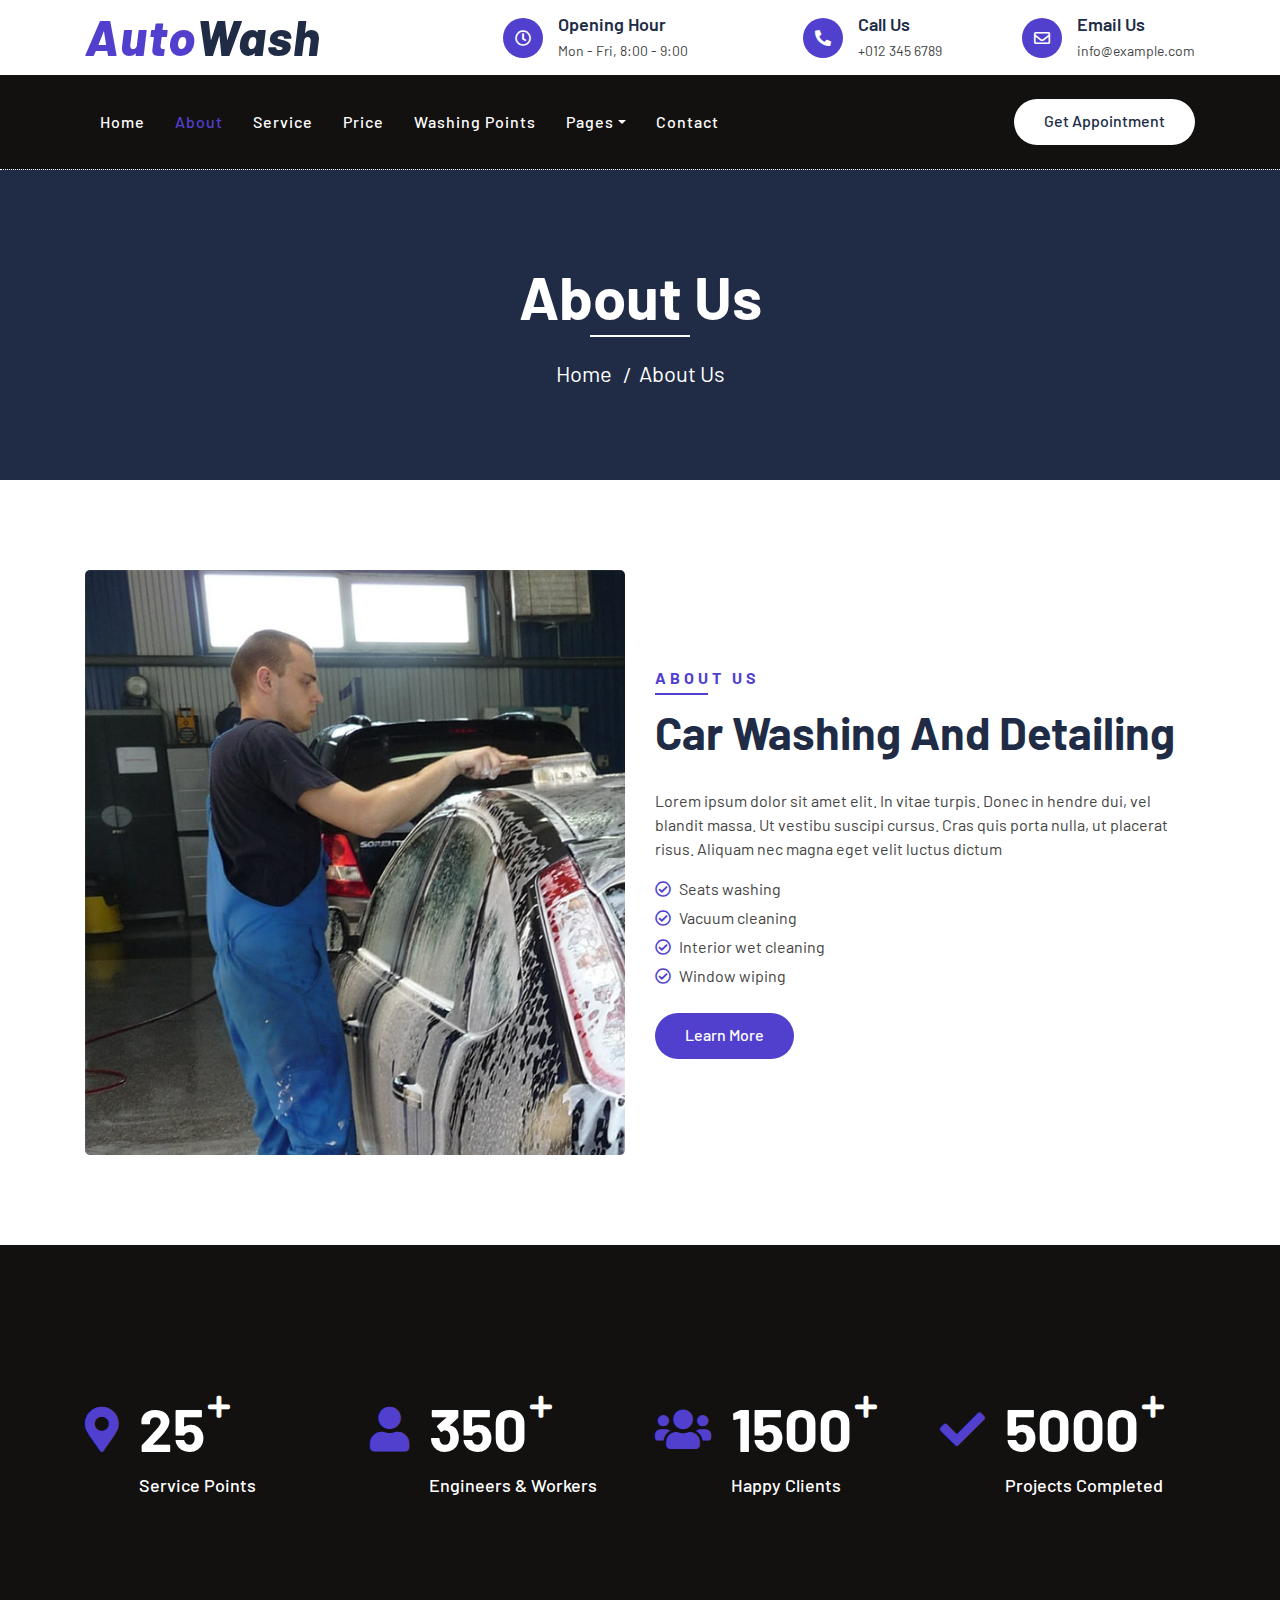
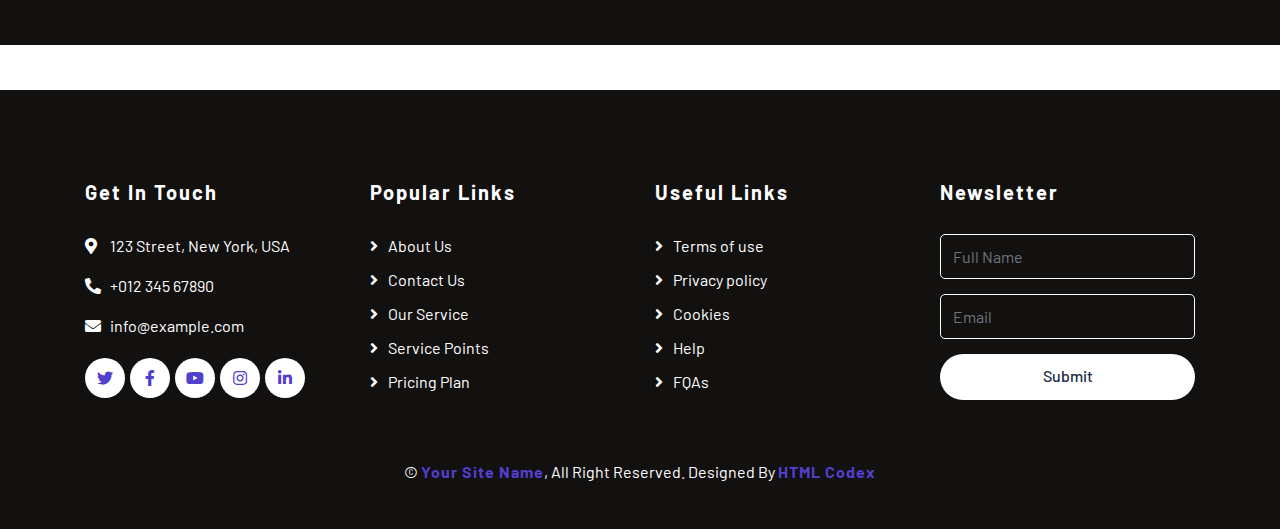
==== about.html @ d56535c2 "first commit" ====
<!DOCTYPE html>
<html lang="en">
    <head>
        <meta charset="utf-8">
        <title>AutoWash - Car Wash Website Template</title>
        <meta content="width=device-width, initial-scale=1.0" name="viewport">
        <meta content="Free Website Template" name="keywords">
        <meta content="Free Website Template" name="description">

        <!-- Favicon -->
        <link href="img/favicon.ico" rel="icon">

        <!-- Google Font -->
        <link href="https://fonts.googleapis.com/css2?family=Barlow:wght@400;500;600;700;800;900&display=swap" rel="stylesheet"> 
        
        <!-- CSS Libraries -->
        <link href="https://stackpath.bootstrapcdn.com/bootstrap/4.4.1/css/bootstrap.min.css" rel="stylesheet">
        <link href="https://cdnjs.cloudflare.com/ajax/libs/font-awesome/5.10.0/css/all.min.css" rel="stylesheet">
        <link href="lib/flaticon/font/flaticon.css" rel="stylesheet">
        <link href="lib/animate/animate.min.css" rel="stylesheet">
        <link href="lib/owlcarousel/assets/owl.carousel.min.css" rel="stylesheet">

        <!-- Template Stylesheet -->
        <link href="css/style.css" rel="stylesheet">
    </head>

    <body>
        <!-- Top Bar Start -->
        <div class="top-bar">
            <div class="container">
                <div class="row align-items-center">
                    <div class="col-lg-4 col-md-12">
                        <div class="logo">
                            <a href="index.html">
                                <h1>Auto<span>Wash</span></h1>
                                <!-- <img src="img/logo.jpg" alt="Logo"> -->
                            </a>
                        </div>
                    </div>
                    <div class="col-lg-8 col-md-7 d-none d-lg-block">
                        <div class="row">
                            <div class="col-4">
                                <div class="top-bar-item">
                                    <div class="top-bar-icon">
                                        <i class="far fa-clock"></i>
                                    </div>
                                    <div class="top-bar-text">
                                        <h3>Opening Hour</h3>
                                        <p>Mon - Fri, 8:00 - 9:00</p>
                                    </div>
                                </div>
                            </div>
                            <div class="col-4">
                                <div class="top-bar-item">
                                    <div class="top-bar-icon">
                                        <i class="fa fa-phone-alt"></i>
                                    </div>
                                    <div class="top-bar-text">
                                        <h3>Call Us</h3>
                                        <p>+012 345 6789</p>
                                    </div>
                                </div>
                            </div>
                            <div class="col-4">
                                <div class="top-bar-item">
                                    <div class="top-bar-icon">
                                        <i class="far fa-envelope"></i>
                                    </div>
                                    <div class="top-bar-text">
                                        <h3>Email Us</h3>
                                        <p>info@example.com</p>
                                    </div>
                                </div>
                            </div>
                        </div>
                    </div>
                </div>
            </div>
        </div>
        <!-- Top Bar End -->

        <!-- Nav Bar Start -->
        <div class="nav-bar">
            <div class="container">
                <nav class="navbar navbar-expand-lg bg-dark navbar-dark">
                    <a href="#" class="navbar-brand">MENU</a>
                    <button type="button" class="navbar-toggler" data-toggle="collapse" data-target="#navbarCollapse">
                        <span class="navbar-toggler-icon"></span>
                    </button>

                    <div class="collapse navbar-collapse justify-content-between" id="navbarCollapse">
                        <div class="navbar-nav mr-auto">
                            <a href="index.html" class="nav-item nav-link">Home</a>
                            <a href="about.html" class="nav-item nav-link active">About</a>
                            <a href="service.html" class="nav-item nav-link">Service</a>
                            <a href="price.html" class="nav-item nav-link">Price</a>
                            <a href="location.html" class="nav-item nav-link">Washing Points</a>
                            <div class="nav-item dropdown">
                                <a href="#" class="nav-link dropdown-toggle" data-toggle="dropdown">Pages</a>
                                <div class="dropdown-menu">
                                    <a href="blog.html" class="dropdown-item">Blog Grid</a>
                                    <a href="single.html" class="dropdown-item">Detail Page</a>
                                    <a href="team.html" class="dropdown-item">Team Member</a>
                                    <a href="booking.html" class="dropdown-item">Schedule Booking</a>
                                </div>
                            </div>
                            <a href="contact.html" class="nav-item nav-link">Contact</a>
                        </div>
                        <div class="ml-auto">
                            <a class="btn btn-custom" href="#">Get Appointment</a>
                        </div>
                    </div>
                </nav>
            </div>
        </div>
        <!-- Nav Bar End -->
        
        
        <!-- Page Header Start -->
        <div class="page-header">
            <div class="container">
                <div class="row">
                    <div class="col-12">
                        <h2>About Us</h2>
                    </div>
                    <div class="col-12">
                        <a href="">Home</a>
                        <a href="">About Us</a>
                    </div>
                </div>
            </div>
        </div>
        <!-- Page Header End -->
        

        <!-- About Start -->
        <div class="about">
            <div class="container">
                <div class="row align-items-center">
                    <div class="col-lg-6">
                        <div class="about-img">
                            <img src="img/about.jpg" alt="Image">
                        </div>
                    </div>
                    <div class="col-lg-6">
                        <div class="section-header text-left">
                            <p>About Us</p>
                            <h2>car washing and detailing</h2>
                        </div>
                        <div class="about-content">
                            <p>
                                Lorem ipsum dolor sit amet elit. In vitae turpis. Donec in hendre dui, vel blandit massa. Ut vestibu suscipi cursus. Cras quis porta nulla, ut placerat risus. Aliquam nec magna eget velit luctus dictum
                            </p>
                            <ul>
                                <li><i class="far fa-check-circle"></i>Seats washing</li>
                                <li><i class="far fa-check-circle"></i>Vacuum cleaning</li>
                                <li><i class="far fa-check-circle"></i>Interior wet cleaning</li>
                                <li><i class="far fa-check-circle"></i>Window wiping</li>
                            </ul>
                            <a class="btn btn-custom" href="">Learn More</a>
                        </div>
                    </div>
                </div>
            </div>
        </div>
        <!-- About End -->
        
        
        <!-- Facts Start -->
        <div class="facts" data-parallax="scroll" data-image-src="img/facts.jpg">
            <div class="container">
                <div class="row">
                    <div class="col-lg-3 col-md-6">
                        <div class="facts-item">
                            <i class="fa fa-map-marker-alt"></i>
                            <div class="facts-text">
                                <h3 data-toggle="counter-up">25</h3>
                                <p>Service Points</p>
                            </div>
                        </div>
                    </div>
                    <div class="col-lg-3 col-md-6">
                        <div class="facts-item">
                            <i class="fa fa-user"></i>
                            <div class="facts-text">
                                <h3 data-toggle="counter-up">350</h3>
                                <p>Engineers & Workers</p>
                            </div>
                        </div>
                    </div>
                    <div class="col-lg-3 col-md-6">
                        <div class="facts-item">
                            <i class="fa fa-users"></i>
                            <div class="facts-text">
                                <h3 data-toggle="counter-up">1500</h3>
                                <p>Happy Clients</p>
                            </div>
                        </div>
                    </div>
                    <div class="col-lg-3 col-md-6">
                        <div class="facts-item">
                            <i class="fa fa-check"></i>
                            <div class="facts-text">
                                <h3 data-toggle="counter-up">5000</h3>
                                <p>Projects Completed</p>
                            </div>
                        </div>
                    </div>
                </div>
            </div>
        </div>
        <!-- Facts End -->


        <!-- Footer Start -->
        <div class="footer">
            <div class="container">
                <div class="row">
                    <div class="col-lg-3 col-md-6">
                        <div class="footer-contact">
                            <h2>Get In Touch</h2>
                            <p><i class="fa fa-map-marker-alt"></i>123 Street, New York, USA</p>
                            <p><i class="fa fa-phone-alt"></i>+012 345 67890</p>
                            <p><i class="fa fa-envelope"></i>info@example.com</p>
                            <div class="footer-social">
                                <a class="btn" href=""><i class="fab fa-twitter"></i></a>
                                <a class="btn" href=""><i class="fab fa-facebook-f"></i></a>
                                <a class="btn" href=""><i class="fab fa-youtube"></i></a>
                                <a class="btn" href=""><i class="fab fa-instagram"></i></a>
                                <a class="btn" href=""><i class="fab fa-linkedin-in"></i></a>
                            </div>
                        </div>
                    </div>
                    <div class="col-lg-3 col-md-6">
                        <div class="footer-link">
                            <h2>Popular Links</h2>
                            <a href="">About Us</a>
                            <a href="">Contact Us</a>
                            <a href="">Our Service</a>
                            <a href="">Service Points</a>
                            <a href="">Pricing Plan</a>
                        </div>
                    </div>
                    <div class="col-lg-3 col-md-6">
                        <div class="footer-link">
                            <h2>Useful Links</h2>
                            <a href="">Terms of use</a>
                            <a href="">Privacy policy</a>
                            <a href="">Cookies</a>
                            <a href="">Help</a>
                            <a href="">FQAs</a>
                        </div>
                    </div>
                    <div class="col-lg-3 col-md-6">
                        <div class="footer-newsletter">
                            <h2>Newsletter</h2>
                            <form>
                                <input class="form-control" placeholder="Full Name">
                                <input class="form-control" placeholder="Email">
                                <button class="btn btn-custom">Submit</button>
                            </form>
                        </div>
                    </div>
                </div>
            </div>
            <div class="container copyright">
                <p>&copy; <a href="#">Your Site Name</a>, All Right Reserved. Designed By <a href="https://htmlcodex.com">HTML Codex</a></p>
            </div>
        </div>
        <!-- Footer End -->
        
        <!-- Back to top button -->
        <a href="#" class="back-to-top"><i class="fa fa-chevron-up"></i></a>
        
        <!-- Pre Loader -->
        <div id="loader" class="show">
            <div class="loader"></div>
        </div>

        <!-- JavaScript Libraries -->
        <script src="https://code.jquery.com/jquery-3.4.1.min.js"></script>
        <script src="https://stackpath.bootstrapcdn.com/bootstrap/4.4.1/js/bootstrap.bundle.min.js"></script>
        <script src="lib/easing/easing.min.js"></script>
        <script src="lib/owlcarousel/owl.carousel.min.js"></script>
        <script src="lib/waypoints/waypoints.min.js"></script>
        <script src="lib/counterup/counterup.min.js"></script>
        
        <!-- Contact Javascript File -->
        <script src="mail/jqBootstrapValidation.min.js"></script>
        <script src="mail/contact.js"></script>

        <!-- Template Javascript -->
        <script src="js/main.js"></script>
    </body>
</html>
---- lib/flaticon/font/flaticon.css ----
/*
  	Flaticon icon font: Flaticon
  	Creation date: 11/10/2020 08:08
  	*/

@font-face {
  font-family: "Flaticon";
  src: url("./Flaticon.eot");
  src: url("./Flaticon.eot?#iefix") format("embedded-opentype"),
       url("./Flaticon.woff2") format("woff2"),
       url("./Flaticon.woff") format("woff"),
       url("./Flaticon.ttf") format("truetype"),
       url("./Flaticon.svg#Flaticon") format("svg");
  font-weight: normal;
  font-style: normal;
}

@media screen and (-webkit-min-device-pixel-ratio:0) {
  @font-face {
    font-family: "Flaticon";
    src: url("./Flaticon.svg#Flaticon") format("svg");
  }
}

[class^="flaticon-"]:before, [class*=" flaticon-"]:before,
[class^="flaticon-"]:after, [class*=" flaticon-"]:after {   
  font-family: Flaticon;
        font-size: 20px;
font-style: normal;
margin-left: 20px;
}

.flaticon-car-wash-1:before { content: "\f100"; }
.flaticon-car-service:before { content: "\f101"; }
.flaticon-seat:before { content: "\f102"; }
.flaticon-car-service-1:before { content: "\f103"; }
.flaticon-car-wash:before { content: "\f104"; }
.flaticon-brush:before { content: "\f105"; }
.flaticon-vacuum-cleaner:before { content: "\f106"; }
.flaticon-brush-1:before { content: "\f107"; }
.flaticon-car-service-2:before { content: "\f108"; }
.flaticon-car-service-3:before { content: "\f109"; }
---- css/style.css ----
/*******************************/
/********* General CSS *********/
/*******************************/
body {
    color: #444444;
    font-weight: 400;
    background: #ffffff;
    font-family: 'Barlow', sans-serif;
}

h1,
h2, 
h3, 
h4,
h5, 
h6 {
    color: #202C45;
}

a {
    color: #202C45;
    transition: .3s;
}

a:hover,
a:active,
a:focus {
    color: #513fce;
    outline: none;
    text-decoration: none;
}

.btn.btn-custom {
    padding: 10px 30px 12px 30px;
    text-align: center; 
    font-size: 16px;
    font-weight: 500;
    color: #ffffff;
    background: #513fce;
    border: none;
    border-radius: 60px;
    box-shadow: inset 0 0 0 0 #131010;
    transition: ease-out 0.5s;
    -webkit-transition: ease-out 0.5s;
    -moz-transition: ease-out 0.5s;
}

.btn.btn-custom:hover {
    color: #513fce;
    background: #131010;
    box-shadow: inset 200px 0 0 0 #131010;
}

.btn:focus,
.form-control:focus {
    box-shadow: none;
}

.container-fluid {
    max-width: 1366px;
}

[class^="flaticon-"]:before, [class*=" flaticon-"]:before,
[class^="flaticon-"]:after, [class*=" flaticon-"]:after {   
    font-size: inherit;
    margin-left: 0;
}


/**********************************/
/****** Loader & Back to Top ******/
/**********************************/
#loader {
    position: fixed;
    top: 0;
    right: 0;
    bottom: 0;
    left: 0;
    display: flex;
    align-items: center;
    justify-content: center;
    background: #ffffff;
    opacity: 0;
    visibility: hidden;
    -webkit-transition: opacity .3s ease-out, visibility 0s linear .3s;
    -o-transition: opacity .3s ease-out, visibility 0s linear .3s;
    transition: opacity .3s ease-out, visibility 0s linear .3s;
    z-index: 999;
}

#loader.show {
    -webkit-transition: opacity .6s ease-out, visibility 0s linear 0s;
    -o-transition: opacity .6s ease-out, visibility 0s linear 0s;
    transition: opacity .6s ease-out, visibility 0s linear 0s;
    visibility: visible;
    opacity: 1;
}

#loader .loader {
    position: relative;
    width: 45px;
    height: 45px;
    border: 5px solid #dddddd;
    border-top: 5px solid #513fce;
    border-radius: 50%;
    -webkit-animation: spin 2s linear infinite;
    animation: spin 2s linear infinite;
}

@-webkit-keyframes spin {
    0% { -webkit-transform: rotate(0deg); }
    100% { -webkit-transform: rotate(360deg); }
}

@keyframes spin {
    0% { transform: rotate(0deg); }
    100% { transform: rotate(360deg); }
}

.back-to-top {
    position: fixed;
    display: none;
    width: 44px;
    height: 44px;
    text-align: center;
    line-height: 1;
    font-size: 22px;
    right: 15px;
    bottom: 15px;
    transition: .5s;
    background: #4634c1;
    border-radius: 44px;
    z-index: 9;
}

.back-to-top i {
    color: #ffffff;
    padding-top: 10px;
}

.back-to-top:hover {
    background: #202C45;
}


/**********************************/
/********** Top Bar CSS ***********/
/**********************************/
.top-bar {
    position: relative;
    height: 75px;
    display: flex;
    align-items: center;
    background: #ffffff;
}

.top-bar .logo {
    text-align: left;
    overflow: hidden;
}

.top-bar .logo h1 {
    margin: -4px 0 0 0;
    color: #513fce;
    font-size: 50px;
    line-height: 50px;
    font-weight: 800;
    letter-spacing: 1px;
    font-style: italic;
}

.top-bar .logo h1 span {
    color: #202C45;
}

.top-bar .logo img {
    max-width: 100%;
    max-height: 60px;
}

.top-bar .top-bar-item {
    display: flex;
    align-items: center;
    justify-content: flex-end;
}

.top-bar .top-bar-icon {
    width: 40px;
    height: 40px;
    display: flex;
    align-items: center;
    justify-content: center;
    background: #513fce;
    border-radius: 40px;
}

.top-bar .top-bar-icon i {
    margin: 0;
    color: #ffffff;
    font-size: 16px;
}

.top-bar .top-bar-text {
    padding-left: 15px;
}

.top-bar .top-bar-text h3 {
    margin: 0 0 5px 0;
    font-size: 18px;
    font-weight: 600;
}

.top-bar .top-bar-text p {
    margin: 0;
    font-size: 14px;
    font-weight: 400;
}

@media (max-width: 991.98px) {
    .top-bar .logo {
        text-align: center;
    }
}


/**********************************/
/*********** Nav Bar CSS **********/
/**********************************/
.nav-bar {
    position: relative;
    background: #131010;
}

.nav-bar.nav-sticky {
    position: fixed;
    width: 100%;
    top: 0;
    left: 0;
    box-shadow: 0 2px 5px rgba(0, 0, 0, .3);
    z-index: 999;
}

.nav-bar .navbar {
    padding: 20px 0;
    background: #131010 !important;
    transition: .3s;
}

.nav-bar.nav-sticky .navbar {
    padding: 5px 0;
}

.navbar-dark .navbar-nav .nav-link,
.navbar-dark .navbar-nav .nav-link:focus,
.navbar-dark .navbar-nav .nav-link:hover,
.navbar-dark .navbar-nav .nav-link.active {
    color: #ffffff;
    padding: 15px;
    font-weight: 500;
    letter-spacing: 1px;
}

.navbar-dark .navbar-nav .nav-link:hover,
.navbar-dark .navbar-nav .nav-link.active {
    color: #513fce;
}

.nav-bar .dropdown-menu {
    margin-top: 0;
    border: 0;
    border-radius: 0;
    background: #f8f9fa;
}

.nav-bar .btn.btn-custom {
    color: #202C45;
    background: #ffffff;
    box-shadow: inset 0 0 0 0 #513fce;
}

.nav-bar .btn:hover {
    color: #ffffff;
    background: #513fce;
    box-shadow: inset 200px 0 0 0 #513fce;
}

@media (min-width: 992px) {
    .nav-bar .navbar-brand {
        display: none;
    }
}

@media (max-width: 991.98px) {
    .navbar-dark .navbar-nav .nav-link,
    .navbar-dark .navbar-nav .nav-link:focus,
    .navbar-dark .navbar-nav .nav-link:hover,
    .navbar-dark .navbar-nav .nav-link.active {
        padding: 5px 0;
    }
    
    .nav-bar .dropdown-menu {
        box-shadow: none;
    }
    
    .nav-bar .btn {
        display: none;
    }
}


/*******************************/
/********** Hero CSS ***********/
/*******************************/
.carousel {
    position: relative;
    width: 100%;
    min-height: 400px;
    background: #ffffff;
    margin-bottom: 45px;
}

.carousel .container-fluid {
    padding: 0;
}

.carousel .carousel-item {
    position: relative;
    width: 100%;
    min-height: 400px;
    display: flex;
    align-items: center;
    justify-content: center;
    flex-direction: column;
}

.carousel .carousel-img {
    position: relative;
    width: 100%;
    height: 100%;
    min-height: 400px;
    text-align: right;
    overflow: hidden;
}

.carousel .carousel-img::after {
    position: absolute;
    content: "";
    top: 0;
    right: 0;
    bottom: 0;
    left: 0;
    background: rgba(0, 0, 0, .5);
    z-index: 1;
}

.carousel .carousel-img img {
    width: 100%;
    height: 100%;
    object-fit: cover;
}

.carousel .carousel-text {
    position: absolute;
    max-width: 992px;
    padding: 0 15px;
    text-align: center;
    display: flex;
    align-items: center;
    justify-content: center;
    flex-direction: column;
    z-index: 2;
}

.carousel .carousel-text h3 {
    color: #513fce;
    font-size: 20px;
    font-weight: 700;
    letter-spacing: 4px;
    text-transform: uppercase;
    margin-bottom: 0px;
}

.carousel .carousel-text h1 {
    color: #ffffff;
    font-size: 90px;
    font-weight: 700;
    margin-bottom: 20px;
    text-transform: capitalize;
}

.carousel .carousel-text p {
    max-width: 500px;
    color: #ffffff;
    font-size: 18px;
    margin-bottom: 40px;
}

.carousel .btn.btn-custom {
    padding: 20px 45px 22px 45px;
    color: #ffffff;
}

.carousel .btn.btn-custom:hover {
    color: #513fce;
}

.carousel .owl-nav {
    position: absolute;
    width: 100%;
    height: 50px;
    top: calc(50% - 25px);
    left: 0;
    display: flex;
    justify-content: space-between;
    z-index: 9;
}

.carousel .owl-nav .owl-prev,
.carousel .owl-nav .owl-next {
    width: 50px;
    height: 50px;
    display: flex;
    align-items: center;
    justify-content: center;
    color: #ffffff;
    border-radius: 50px;
    background: rgba(256, 256, 256, .2);
    font-size: 22px;
    transition: .5s;
}

.carousel .owl-nav .owl-prev {
    margin-left: 30px;
}

.carousel .owl-nav .owl-next {
    margin-right: 30px;
}

.carousel .owl-nav .owl-prev:hover,
.carousel .owl-nav .owl-next:hover {
    color: #ffffff;
    background: #513fce;
}

.carousel .animated {
    -webkit-animation-duration: 1s;
    animation-duration: 1s;
}

@media (max-width: 991.98px) {
    .carousel .carousel-text h3 {
        margin-bottom: 5px;
    }
    
    .carousel .carousel-text h1 {
        font-size: 60px;
    }
    
    .carousel .carousel-text p {
        font-size: 16px;
    }
    
    .carousel .carousel-text .btn {
        padding: 12px 30px;
        font-size: 15px;
        letter-spacing: 0;
    }
}

@media (max-width: 767.98px) {
    .carousel .carousel-text h3 {
        font-size: 18px;
        letter-spacing: 2px;
        margin-bottom: 15px;
    }
    
    .carousel .carousel-text h1 {
        font-size: 45px;
    }
    
    .carousel .carousel-text .btn {
        padding: 10px 25px;
        font-size: 15px;
        letter-spacing: 0;
    }
}

@media (max-width: 575.98px) {
    .carousel .carousel-text h3 {
        font-size: 14px;
        letter-spacing: 1px;
        margin-bottom: 10px;
    }
    
    .carousel .carousel-text h1 {
        font-size: 30px;
        margin-bottom: 15px;
    }
    
    .carousel .carousel-text p {
        margin-bottom: 25px;
    }
    
    .carousel .carousel-text .btn {
        padding: 8px 20px;
        font-size: 14px;
        letter-spacing: 0;
    }
}


/*******************************/
/******* Page Header CSS *******/
/*******************************/
.page-header {
    position: relative;
    margin-bottom: 45px;
    padding: 90px 0;
    text-align: center;
    background: #202C45;
    border-top: 1px dotted #ffffff;
}

.page-header h2 {
    position: relative;
    color: #ffffff;
    font-size: 60px;
    font-weight: 700;
    margin-bottom: 20px;
    padding-bottom: 5px;
}

.page-header h2::after {
    position: absolute;
    content: "";
    width: 100px;
    height: 2px;
    left: calc(50% - 50px);
    bottom: 0;
    background: #ffffff;
}

.page-header a {
    position: relative;
    padding: 0 12px;
    font-size: 22px;
    color: #ffffff;
}

.page-header a:hover {
    color: #513fce;
}

.page-header a::after {
    position: absolute;
    content: "/";
    width: 8px;
    height: 8px;
    top: -2px;
    right: -7px;
    text-align: center;
    color: #ffffff;
}

.page-header a:last-child::after {
    display: none;
}

@media (max-width: 991.98px) {
    .page-header {
        padding: 60px 0;
    }
    
    .page-header h2 {
        font-size: 45px;
    }
    
    .page-header a {
        font-size: 20px;
    }
}

@media (max-width: 767.98px) {
    .page-header {
        padding: 45px 0;
    }
    
    .page-header h2 {
        font-size: 35px;
    }
    
    .page-header a {
        font-size: 18px;
    }
}


/*******************************/
/******* Section Header ********/
/*******************************/
.section-header {
    position: relative;
    width: 100%;
    max-width: 700px;
    margin: 0 auto 45px auto;
}

.section-header p {
    display: inline-block;
    margin-bottom: 10px;
    padding-bottom: 5px;
    position: relative;
    font-size: 16px;
    font-weight: 700;
    letter-spacing: 4px;
    text-transform: uppercase;
    color: #513fce;
}

.section-header p::after {
    position: absolute;
    content: "";
    width: 50%;
    height: 2px;
    left: 25%;
    bottom: 0;
    background: #513fce;
}

.section-header.text-left p::after {
    left: 0;
}

.section-header.text-right p::after {
    left: 50%;
}

.section-header h2 {
    margin: 0;
    font-size: 45px;
    font-weight: 700;
    text-transform: capitalize;
}

@media (max-width: 991.98px) {
    .section-header h2 {
        font-size: 45px;
    }
}

@media (max-width: 767.98px) {
    .section-header h2 {
        font-size: 40px;
    }
}

@media (max-width: 575.98px) {
    .section-header h2 {
        font-size: 35px;
    }
}


/*******************************/
/********** About CSS **********/
/*******************************/
.about {
    position: relative;
    width: 100%;
    padding: 45px 0 15px 0;
}

.about .section-header {
    margin-bottom: 30px;
    margin-left: 0;
}

.about .about-img img {
    width: 100%;
    border-radius: 5px;
    margin-bottom: 30px;
}

.about .about-content {
    margin-bottom: 30px;
}

.about .about-content ul {
    margin: 0;
    padding: 0;
    list-style: none;
    margin-bottom: 25px;
}

.about .about-content ul li {
    margin-bottom: 5px;
}

.about .about-content ul li i {
    margin-right: 8px;
    color: #513fce;
}


/*******************************/
/********* Service CSS *********/
/*******************************/
.service {
    position: relative;
    width: 100%;
    padding: 45px 0 0 0;
}

.service .service-item {
    position: relative;
    width: 100%;
    display: flex;
    flex-direction: column;
    margin-bottom: 45px;
}

.service .service-item i {
    color: #202C45;
    font-size: 75px;
    line-height: 75px;
    margin-bottom: 20px;
}

.service .service-item [class^="flaticon-"]::before {
    margin: 0;
    font-size: 60px;
    line-height: 60px;
    background-image: linear-gradient(#513fce, #202C45);
    -webkit-background-clip: text;
    -webkit-text-fill-color: transparent;
    transition: .5s;
}

.service .service-item h3 {
    margin-bottom: 10px;
    font-size: 20px;
    font-weight: 700;
    letter-spacing: 1px;
}

.service .service-item p {
    margin: 0;
}


/*******************************/
/********** Facts CSS **********/
/*******************************/
.facts {
    position: relative;
    width: 100%;
    min-height: 400px;
    margin: 45px 0;
    display: flex;
    align-items: center;
    background: #131010;
}

.facts .facts-item {
    display: flex;
    flex-direction: row;
    margin: 25px 0;
}

.facts .facts-item i {
    margin-top: 15px;
    font-size: 45px;
    color: #513fce;
}

.facts .facts-text {
    padding-left: 20px;
}

.facts .facts-text h3 {
    position: relative;
    display: inline-block;
    color: #ffffff;
    font-size: 60px;
    font-weight: 700;
}

.facts .facts-text h3::after {
    position: absolute;
    content: "\f067";
    top: 0px;
    right: -25px;
    color: #ffffff;
    font-size: 25px;
    font-family: "Font Awesome 5 Free";
    font-weight: 900;
}

.facts .facts-text p {
    color: #ffffff;
    font-size: 18px;
    font-weight: 500;
    margin: 0;
}


/*******************************/
/********* Pricing CSS *********/
/*******************************/
.price {
    position: relative;
    width: 100%;
    padding: 45px 0 15px 0;
}

.price .row {
    padding: 0 15px;
}

.price .col-md-4 {
    padding: 0;
}

.price .price-item {
    position: relative;
    margin-bottom: 30px;
    background: #ffffff;
    border-radius: 5px;
    text-align: center;
}

.price .featured-item {
    box-shadow: 0 0 30px rgba(0, 0, 0, .2);
    z-index: 1;
}

.price .price-header {
    padding: 45px 0 30px 0;
}

.price .price-header h3 {
    font-size: 20px;
    font-weight: 700;
    letter-spacing: 2px;
    text-transform: uppercase;
}

.price .price-header h2 {
    display: flex;
    align-items: flex-start;
    justify-content: center;
    font-size: 60px;
    font-weight: 700;
    letter-spacing: 5px;
}

.price .price-header h2 span {
    font-size: 25px;
    line-height: 55px;
}

.price .price-item.featured-item h2,
.price .price-item.featured-item h3 {
    color: #513fce;
}

.price .price-body {
    padding: 0 0 20px 0;
}

.price .price-body ul {
    margin: 0;
    padding: 0;
    list-style: none;
}

.price .price-body ul li {
    padding: 0 0 15px 0;
}

.price .price-body ul li i {
    margin-right: 10px;
}

.price .price-body ul li i.fa-check-circle {
    color: #39B972;
}

.price .price-body ul li i.fa-times-circle {
    color: #cccccc;
}

.price .price-item .price-footer {
    padding-bottom: 45px;
}

.price .price-item .price-footer .btn.btn-custom {
    color: #513fce;
    background: #202C45;
    box-shadow: inset 0 0 0 0 #513fce;
}

.price .price-item .price-footer .btn.btn-custom:hover {
    color: #ffffff;
    background: #513fce;
    box-shadow: inset 200px 0 0 0 #513fce;
}

.price .price-item.featured-item .price-footer .btn.btn-custom {
    color: #ffffff;
    background: #513fce;
    box-shadow: inset 0 0 0 0 #202C45;
}

.price .price-item.featured-item .price-footer .btn.btn-custom:hover {
    color: #513fce;
    background: #202C45;
    box-shadow: inset 200px 0 0 0 #202C45;
}


/*******************************/
/******** Location CSS *********/
/*******************************/
.location {
    position: relative;
    width: 100%;
    padding: 45px 0;
}

.location .location-item {
    display: flex;
    margin-bottom: 30px;
}

.location .location-item i {
    padding-top: 3px;
    font-size: 30px;
    color: #513fce;
}

.location .location-text {
    padding-left: 15px;
}

.location .location-text h3 {
    font-size: 18px;
    font-weight: 700;
}

.location .location-text p {
    margin-bottom: 5px;
}

.location .location-text p strong {
    margin-right: 5px;
    font-weight: 600;
}

.location .location-form {
    padding: 45px 30px;
    background: #513fce;
    border-radius: 5px;
}

.location .location-form h3 {
    color: #ffffff;
    font-size: 25px;
    font-weight: 700;
    margin-bottom: 25px;
}

.location .location-form .control-group {
    margin-bottom: 15px;
}

.location .location-form .form-control {
    height: 45px;
    color: #ffffff;
    padding: 0 15px;
    border-radius: 5px;
    border: 1px solid #ffffff;
    background: transparent;
}

.location .location-form textarea.form-control {
    height: 120px;
    padding: 15px;
}

.location .location-form .form-control::placeholder {
    color: #ffffff;
    opacity: 1;
}

.location .location-form .form-control:-ms-input-placeholder,
.location .location-form .form-control::-ms-input-placeholder {
    color: #ffffff;
}

.location .location-form .btn.btn-custom {
    width: 100%;
    color: #513fce;
    background: #ffffff;
    box-shadow: inset 0 0 0 0 #202C45;
}

.location .location-form .btn.btn-custom:hover {
    color: #ffffff;
    background: #513fce;
    box-shadow: inset 400px 0 0 0 #202C45;
}

@media(min-width: 576px) and (max-width: 991.89px) {
    .location .location-form .btn.btn-custom:hover {
        box-shadow: inset 650px 0 0 0 #202C45;
    }
}


/*******************************/
/*********** Team CSS **********/
/*******************************/
.team {
    position: relative;
    width: 100%;
    padding: 45px 0 15px 0;
}

.team .team-item {
    position: relative;
    margin-bottom: 30px;
}

.team .team-img {
    position: relative;
    border-radius: 5px 5px 0 0;
    overflow: hidden;
}

.team .team-img img {
    width: 100%;
    transition: .3s;
}

.team .team-item:hover img {
    transform: scale(1.1);
}

.team .team-text {
    position: relative;
    width: 100%;
    padding: 35px 30px 30px 30px;
    text-align: center;
    background: #202C45;
    border-radius: 0 0 5px 5px;
    transition: .5s;
}

.team .team-item:hover .team-text {
    background: #513fce;
}

.team .team-text h2 {
    color: #ffffff;
    font-size: 20px;
    font-weight: 600;
    letter-spacing: 1px;
    margin-bottom: 10px;
}

.team .team-text p {
    margin: 0;
    color: #ffffff;
}

.team .team-social {
    position: absolute;
    width: 100%;
    height: 40px;
    top: -20px;
    left: 0;
    text-align: center;
    font-size: 0;
}

.team .team-social a {
    display: inline-block;
    width: 40px;
    height: 40px;
    margin: 0 3px;
    padding: 7px 0;
    text-align: center;
    font-size: 16px;
    color: #ffffff;
    background: #202C45;
    border-radius: 40px;
    transition: .5s;
}

.team .team-item:hover .team-social a {
    background: #513fce;
}

.team .team-social a:hover {
    color: #202C45;
}


/*******************************/
/******* Testimonial CSS *******/
/*******************************/
.testimonial {
    position: relative;
    width: 100%;
    padding: 60px 0;
}
.testimonial .testimonials-carousel {
    position: relative;
    width: calc(100% + 30px);
    margin: 0 -15px;
}
.testimonial .testimonial-item {
    position: center;
    width: 100%;
    padding: 0 10px;
    display: flex;
}
.testimonial .testimonial-item img {
    width: 120px;
    height: 120px;
    transform: scale(.9);
    transition: 2s;
}
.testimonial .owl-item.center .testimonial-item img {
    transform: scale(1);
}
.testimonial .owl-dots {
    margin-top: 30px;
    text-align: center;
}
.testimonial .owl-dot {
    display: inline-block;
    margin: 0 10px;
    width: 16px;
    height: 16px;
    border-radius: 50%;
    background: #dddddd;
}
.testimonial .owl-dot.active {
    background: #513fce;
}

/*******************************/
/*********** Blog CSS **********/
/*******************************/
.blog {
    position: relative;
    width: 100%;
    padding: 45px 0 0 0;
}

.blog .blog-item {
    margin-bottom: 45px;
}

.blog .blog-img {
    position: relative;
    width: 100%;
}

.blog .blog-img img {
    width: 100%;
    border-radius: 5px;
}

.blog .meta-date {
    position: absolute;
    width: 70px;
    height: 70px;
    bottom: 10%;
    left: calc(50% - 35px);
    display: flex;
    align-items: center;
    justify-content: center;
    flex-direction: column;
    border-radius: 70px;
    background: #202C45;
    color: #ffffff;
    opacity: 0;
    transition: .5s;
}

.blog .meta-date span {
    font-size: 14px;
    font-weight: 400;
    letter-spacing: 1px;
}

.blog .meta-date strong {
    font-size: 16px;
    font-weight: 700;
    line-height: 16px;
    letter-spacing: 3px;
    text-transform: uppercase;
}

.blog .blog-item:hover .meta-date {
    bottom: calc(50% - 35px);
    opacity: 1;
}

.blog .blog-text {
    padding: 25px 0 20px 0;
}

.blog .blog-text h3 {
    font-size: 22px;
    font-weight: 700;
}

.blog .blog-text h3 a {
    color: #202C45;
}

.blog .blog-text h3 a:hover {
    color: #513fce;
}

.blog .blog-text p {
    margin: 0;
}

.blog .blog-meta {
    display: flex;
}

.blog .blog-meta p {
    margin: 0;
    font-size: 14px;
    line-height: 14px;
    padding: 0 10px;
    border-right: 1px solid rgba(0, 0, 0, .15);
}

.blog .blog-meta p:first-child {
    padding-left: 0;
}

.blog .blog-meta p:last-child {
    padding-right: 0;
    border: none;
}

.blog .blog-meta i {
    color: #999999;
    margin-right: 5px;
}

.blog .blog-meta a {
    color: #999999;
}

.blog .blog-meta a:hover {
    color: #513fce;
}

.blog .pagination {
    margin-bottom: 15px;
}

.blog .pagination .page-link {
    color: #202C45;
    border-radius: 0;
    border-color: #202C45;
}

.blog .pagination .page-link:hover,
.blog .pagination .page-item.active .page-link {
    color: #513fce;
    background: #202C45;
}

.blog .pagination .disabled .page-link {
    color: #999999;
}


/*******************************/
/********* Contact CSS *********/
/*******************************/
.contact {
    position: relative;
    width: 100%;
    padding: 45px 0;
}

.contact .contact-info {
    width: 100%;
    margin-bottom: 45px;
    padding: 35px 30px 10px 30px;
    border-radius: 5px;
    background: #202C45;
    
}

.contact .contact-info h2 {
    color: #ffffff;
    font-size: 25px;
    font-weight: 700;
    margin-bottom: 30px;
}

.contact .contact-info-item {
    display: flex;
    align-items: center;
    justify-content: flex-start;
    margin-bottom: 30px;
}

.contact .contact-info-icon {
    width: 50px;
    height: 50px;
    display: flex;
    align-items: center;
    justify-content: center;
    background: #ffffff;
    border-radius: 50px;
}

.contact .contact-info-icon i {
    margin: 0;
    color: #202C45;
    font-size: 16px;
}

.contact .contact-info-text {
    padding-left: 20px;
}

.contact .contact-info-text h3 {
    margin: 0 0 5px 0;
    color: #ffffff;
    font-size: 18px;
    font-weight: 700;
    letter-spacing: 1px;
}

.contact .contact-info-text p {
    margin: 0;
    color: #ffffff;
    font-size: 16px;
    font-weight: 500;
}

.contact .contact-form {
    position: relative;
    width: 100%;
    margin-bottom: 45px;
}

.contact .contact-form input {
    padding: 15px;
    border-radius: 5px;
    border: 1px solid #202C45;
}

.contact .contact-form textarea {
    height: 125px;
    padding: 8px 15px;
    border-radius: 5px;
    border: 1px solid #202C45;
}

.contact .help-block ul {
    margin: 0;
    padding: 0;
    list-style-type: none;
}

.contact iframe {
    width: 100%;
    height: 400px;
    border-radius: 5px;
}


/*******************************/
/******* Single Post CSS *******/
/*******************************/
.single {
    position: relative;
    padding: 45px 0;
}

.single .single-content {
    position: relative;
    margin-bottom: 30px;
    overflow: hidden;
}

.single .single-content img {
    margin-bottom: 20px;
    width: 100%;
    border-radius: 5px;
}

.single .single-tags {
    margin: -5px -5px 41px -5px;
    font-size: 0;
}

.single .single-tags a {
    margin: 5px;
    display: inline-block;
    padding: 7px 15px;
    font-size: 14px;
    font-weight: 500;
    color: #202C45;
    border: 1px solid #202C45;
    border-radius: 5px;
}

.single .single-tags a:hover {
    color: #ffffff;
    background: #513fce;
    border-color: #513fce;
}

.single .single-bio {
    padding: 30px;
    background: #202C45;
    display: flex;
    align-items: center;
    justify-content: center;
    flex-direction: column;
    border-radius: 5px;
}

.single .single-bio-img {
    width: 100%;
    max-width: 115px;
    padding: 15px;
    background: #ffffff;
    border-radius: 100px;
    margin-bottom: 20px;
}

.single .single-bio-img img {
    width: 100%;
    border-radius: 100px;
}

.single .single-bio-text {
    text-align: center;
}

.single .single-bio-text h3 {
    color: #ffffff;
    font-size: 20px;
    font-weight: 700;
    letter-spacing: 1px;
}

.single .single-bio-text p {
    color: #ffffff;
    margin: 0;
}

.single .single-bio-social {
    margin-top: 20px;
    display: flex;
}

.single .single-bio-social a {
    width: 40px;
    height: 40px;
    display: flex;
    align-items: center;
    justify-content: center;
    color: #202C45;
    background: #ffffff;
    border-radius: 40px;
    margin-right: 5px;
    transition: .5s;
}

.single .single-bio-social a:last-child {
    margin: 0;
}

.single .single-bio-social a:hover {
    color: #ffffff;
    background: #513fce;
}

.single .single-related {
    margin-bottom: 45px;
}

.single .single-related h2 {
    font-size: 30px;
    font-weight: 700;
    margin-bottom: 25px;
}

.single .related-slider {
    position: relative;
    margin: 0 -15px;
    width: calc(100% + 30px);
}

.single .related-slider .post-item {
    margin: 0 15px;
}

.single .post-item {
    display: flex;
    align-items: center;
    margin-bottom: 15px;
}

.single .post-item .post-img {
    width: 100%;
    max-width: 80px;
}

.single .post-item .post-img img {
    width: 100%;
    border-radius: 5px;
}

.single .post-item .post-text {
    padding-left: 15px;
}

.single .post-item .post-text a {
    font-size: 17px;
    font-weight: 500;
}

.single .post-item .post-text a:hover {
    color: #513fce;
}

.single .post-item .post-meta {
    display: flex;
    margin-top: 8px;
}

.single .post-item .post-meta p {
    display: inline-block;
    margin: 0;
    padding: 0 3px;
    font-size: 14px;
    font-weight: 400;
    font-style: italic;
}

.single .post-item .post-meta p a {
    margin-left: 5px;
    color: #777777;
    font-size: 14px;
    font-weight: 400;
    font-style: normal;
}

.single .related-slider .owl-nav {
    position: absolute;
    width: 90px;
    top: -55px;
    right: 15px;
    display: flex;
}

.single .related-slider .owl-nav .owl-prev,
.single .related-slider .owl-nav .owl-next {
    margin-left: 15px;
    width: 30px;
    height: 30px;
    display: flex;
    align-items: center;
    justify-content: center;
    color: #ffffff;
    background: #202C45;
    border-radius: 5px;
    font-size: 16px;
    transition: .3s;
}

.single .related-slider .owl-nav .owl-prev:hover,
.single .related-slider .owl-nav .owl-next:hover {
    color: #ffffff;
    background: #513fce;
}

.single .single-comment {
    position: relative;
    margin-bottom: 45px;
}

.single .single-comment h2 {
    font-size: 30px;
    font-weight: 700;
    margin-bottom: 25px;
}

.single .comment-list {
    list-style: none;
    padding: 0;
}

.single .comment-child {
    list-style: none;
}

.single .comment-body {
    display: flex;
    margin-bottom: 30px;
}

.single .comment-img {
    width: 60px;
}

.single .comment-img img {
    width: 100%;
    border-radius: 60px;
}

.single .comment-text {
    padding-left: 15px;
    width: calc(100% - 60px);
}

.single .comment-text h3 {
    font-size: 20px;
    font-weight: 600;
    margin-bottom: 3px;
}

.single .comment-text span {
    display: block;
    font-size: 14px;
    font-weight: 500;
    margin-bottom: 5px;
}

.single .comment-text .btn {
    padding: 3px 10px;
    font-size: 14px;
    font-weight: 500;
    color: #202C45;
    background: #dddddd;
    border-radius: 5px;
}

.single .comment-text .btn:hover {
    color: #ffffff;
    background: #513fce;
}

.single .comment-form {
    position: relative;
}

.single .comment-form h2 {
    font-size: 30px;
    font-weight: 700;
    margin-bottom: 25px;
}

.single .comment-form form {
    padding: 30px;
    background: #f3f6ff;
    border-radius: 5px;
}

.single .comment-form form .form-group:last-child {
    margin: 0;
}

.single .comment-form input,
.single .comment-form textarea {
    border-radius: 5px;
    border-color: #eeeeee;
}

.single .comment-form input:focus,
.single .comment-form textarea:focus {
    border-color: #513fce;
}

.single .comment-form .btn {
    border-radius: 45px;
}


/**********************************/
/*********** Sidebar CSS **********/
/**********************************/
.sidebar {
    position: relative;
    width: 100%;
}

@media(max-width: 991.98px) {
    .sidebar {
        margin-top: 45px;
    }
}

.sidebar .sidebar-widget {
    position: relative;
    margin-bottom: 45px;
}

.sidebar .sidebar-widget .widget-title {
    position: relative;
    margin-bottom: 30px;
    padding-bottom: 5px;
    font-size: 25px;
    font-weight: 700;
}

.sidebar .sidebar-widget .widget-title::after {
    position: absolute;
    content: "";
    width: 60px;
    height: 2px;
    bottom: 0;
    left: 0;
    background: #513fce;
}

.sidebar .sidebar-widget .search-widget {
    position: relative;
}

.sidebar .search-widget input {
    height: 50px;
    border: 1px solid #dddddd;
    border-radius: 5px;
}

.sidebar .search-widget input:focus {
    box-shadow: none;
    border-color: #513fce;
}

.sidebar .search-widget .btn {
    position: absolute;
    top: 6px;
    right: 15px;
    height: 40px;
    padding: 0;
    font-size: 25px;
    color: #202C45;
    background: none;
    border-radius: 0;
    border: none;
    transition: .3s;
}

.sidebar .search-widget .btn:hover {
    color: #513fce;
}

.sidebar .sidebar-widget .recent-post {
    position: relative;
}

.sidebar .sidebar-widget .tab-post {
    position: relative;
}

.sidebar .tab-post .nav.nav-pills {
    border-radius: 5px;
    overflow: hidden;
}

.sidebar .tab-post .nav.nav-pills .nav-link {
    color: #ffffff;
    background: #202C45;
    border-radius: 0;
}

.sidebar .tab-post .nav.nav-pills .nav-link:hover,
.sidebar .tab-post .nav.nav-pills .nav-link.active {
    color: #ffffff;
    background: #513fce;
}

.sidebar .tab-post .tab-content {
    padding: 15px 0 0 0;
    background: transparent;
}

.sidebar .tab-post .tab-content .container {
    padding: 0;
}

.sidebar .sidebar-widget .category-widget {
    position: relative;
}

.sidebar .category-widget ul {
    margin: 0;
    padding: 0;
    list-style: none;
}

.sidebar .category-widget ul li {
    margin: 0 0 12px 22px; 
}

.sidebar .category-widget ul li:last-child {
    margin-bottom: 0; 
}

.sidebar .category-widget ul li a {
    display: inline-block;
    line-height: 23px;
    font-weight: 500;
    letter-spacing: 1px;
}

.sidebar .category-widget ul li::before {
    position: absolute;
    content: '\f105';
    font-family: 'Font Awesome 5 Free';
    font-weight: 900;
    color: #513fce;
    left: 1px;
}

.sidebar .category-widget ul li span {
    display: inline-block;
    float: right;
}

.sidebar .sidebar-widget .tag-widget {
    position: relative;
    margin: -5px -5px;
}

.single .tag-widget a {
    margin: 5px;
    display: inline-block;
    padding: 7px 15px;
    font-size: 14px;
    font-weight: 400;
    color: #202C45;
    border: 1px solid #202C45;
    border-radius: 5px;
}

.single .tag-widget a:hover {
    color: #ffffff;
    background: #513fce;
    border-color: #513fce;
}

.sidebar .image-widget {
    display: block;
    width: 100%;
    overflow: hidden;
}

.sidebar .image-widget img {
    max-width: 100%;
    border-radius: 5px;
    transition: .3s;
}

.sidebar .image-widget img:hover {
    transform: scale(1.1);
}


/*******************************/
/********* Footer CSS **********/
/*******************************/
.footer {
    position: relative;
    margin-top: 45px;
    padding-top: 90px;
    background: #131010;
}

.footer .footer-contact,
.footer .footer-link,
.footer .footer-newsletter {
    position: relative;
    margin-bottom: 45px;
    color: #ffffff;
}

.footer .footer-contact h2,
.footer .footer-link h2,
.footer .footer-newsletter h2 {
    margin-bottom: 30px;
    font-size: 20px;
    font-weight: 700;
    letter-spacing: 2px;
    color: #ffffff;
}

.footer .footer-link a {
    display: block;
    margin-bottom: 10px;
    color: #ffffff;
    transition: .3s;
}

.footer .footer-link a::before {
    position: relative;
    content: "\f105";
    font-family: "Font Awesome 5 Free";
    font-weight: 900;
    margin-right: 10px;
}

.footer .footer-link a:hover {
    color: #513fce;
    letter-spacing: 1px;
}

.footer .footer-contact p i {
    width: 25px;
}

.footer .footer-social {
    position: relative;
    margin-top: 20px;
    display: flex;
}

.footer .footer-social a {
    width: 40px;
    height: 40px;
    display: flex;
    align-items: center;
    justify-content: center;
    color: #513fce;
    background: #ffffff;
    border-radius: 40px;
    margin-right: 5px;
    transition: .5s;
}

.footer .footer-social a:last-child {
    margin: 0;
}

.footer .footer-social a:hover {
    color: #ffffff;
    background: #513fce;
}

.footer .footer-newsletter form {
    position: relative;
    width: 100%;
}

.footer .footer-newsletter input {
    margin-bottom: 15px;
    height: 45px;
    background: transparent;
    border: 1px solid #ffffff;
    border-radius: 5px;
}

.footer .footer-newsletter label {
    margin-top: 5px;
    color: #777777;
    font-size: 14px;
    letter-spacing: 1px;
}

.footer .footer-newsletter .btn.btn-custom {
    width: 100%;
    color: #202C45;
    background: #ffffff;
    box-shadow: inset 0 0 0 0 #513fce;
}

.footer .footer-newsletter .btn:hover {
    color: #ffffff;
    background: #513fce;
    box-shadow: inset 200px 0 0 0 #513fce;
}

.footer .copyright {
    text-align: center;
    padding-top: 15px;
    padding-bottom: 45px;
}

.footer .copyright p {
    margin: 0;
    color: #ffffff;
}

.footer .copyright p a {
    color: #513fce;
    font-weight: 700;
    letter-spacing: 1px;
}

.footer .copyright p a:hover {
    color: #ffffff;
}
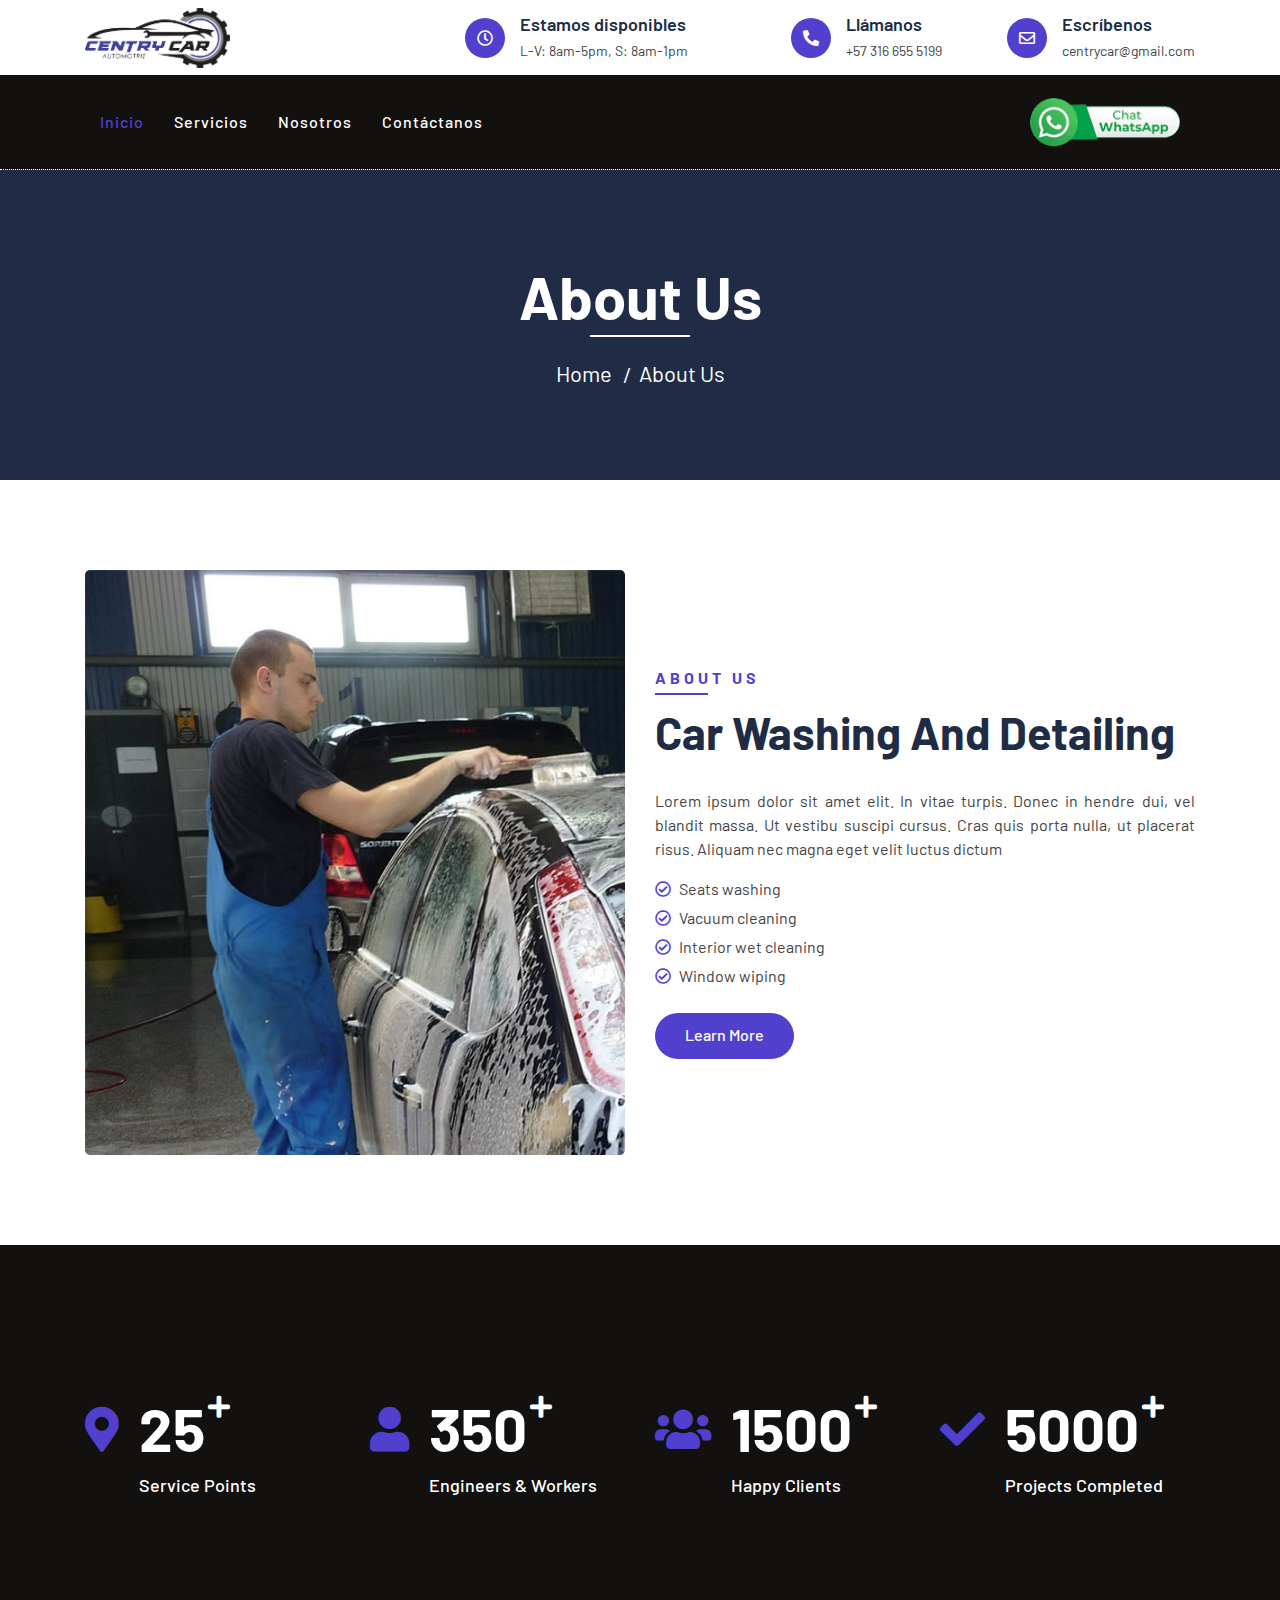
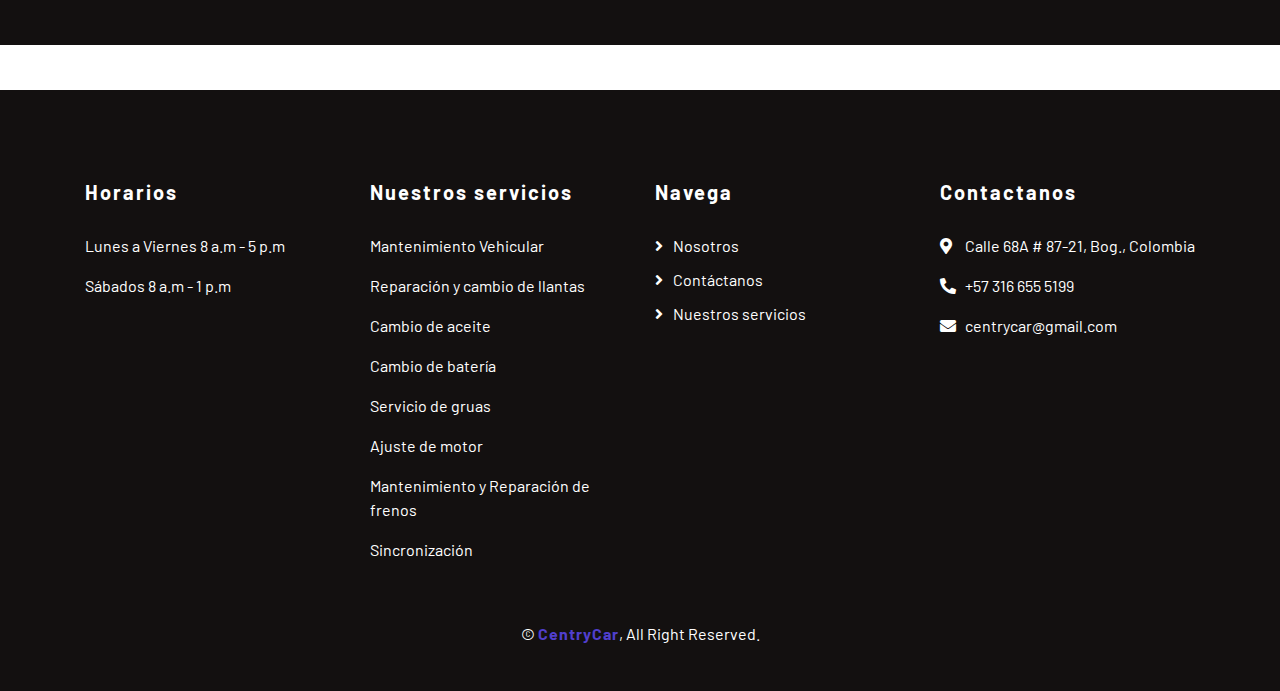
==== commit 3d94c14d: "se modifican en todas las pestañas de la página el navbar y footer con la información correcta" ====
--- a/about.html
+++ b/about.html
@@ -32,8 +32,8 @@
                     <div class="col-lg-4 col-md-12">
                         <div class="logo">
                             <a href="index.html">
-                                <h1>Auto<span>Wash</span></h1>
-                                <!-- <img src="img/logo.jpg" alt="Logo"> -->
+                                
+                                 <img src="img/logo.png" alt="Logo"> 
                             </a>
                         </div>
                     </div>
@@ -45,8 +45,8 @@
                                         <i class="far fa-clock"></i>
                                     </div>
                                     <div class="top-bar-text">
-                                        <h3>Opening Hour</h3>
-                                        <p>Mon - Fri, 8:00 - 9:00</p>
+                                        <h3>Estamos disponibles</h3>
+                                        <p>L-V: 8am-5pm, S: 8am-1pm</p>
                                     </div>
                                 </div>
                             </div>
@@ -56,8 +56,8 @@
                                         <i class="fa fa-phone-alt"></i>
                                     </div>
                                     <div class="top-bar-text">
-                                        <h3>Call Us</h3>
-                                        <p>+012 345 6789</p>
+                                        <h3>Llámanos</h3>
+                                        <p>+57 316 655 5199</p>
                                     </div>
                                 </div>
                             </div>
@@ -67,8 +67,8 @@
                                         <i class="far fa-envelope"></i>
                                     </div>
                                     <div class="top-bar-text">
-                                        <h3>Email Us</h3>
-                                        <p>info@example.com</p>
+                                        <h3>Escríbenos</h3>
+                                        <p>centrycar@gmail.com</p>
                                     </div>
                                 </div>
                             </div>
@@ -78,7 +78,7 @@
             </div>
         </div>
         <!-- Top Bar End -->
-
+         
         <!-- Nav Bar Start -->
         <div class="nav-bar">
             <div class="container">
@@ -90,25 +90,14 @@
 
                     <div class="collapse navbar-collapse justify-content-between" id="navbarCollapse">
                         <div class="navbar-nav mr-auto">
-                            <a href="index.html" class="nav-item nav-link">Home</a>
-                            <a href="about.html" class="nav-item nav-link active">About</a>
-                            <a href="service.html" class="nav-item nav-link">Service</a>
-                            <a href="price.html" class="nav-item nav-link">Price</a>
-                            <a href="location.html" class="nav-item nav-link">Washing Points</a>
-                            <div class="nav-item dropdown">
-                                <a href="#" class="nav-link dropdown-toggle" data-toggle="dropdown">Pages</a>
-                                <div class="dropdown-menu">
-                                    <a href="blog.html" class="dropdown-item">Blog Grid</a>
-                                    <a href="single.html" class="dropdown-item">Detail Page</a>
-                                    <a href="team.html" class="dropdown-item">Team Member</a>
-                                    <a href="booking.html" class="dropdown-item">Schedule Booking</a>
-                                </div>
-                            </div>
-                            <a href="contact.html" class="nav-item nav-link">Contact</a>
-                        </div>
-                        <div class="ml-auto">
-                            <a class="btn btn-custom" href="#">Get Appointment</a>
-                        </div>
+                            <a href="index.html" class="nav-item nav-link active">Inicio</a>
+                            <a href="service.html" class="nav-item nav-link">Servicios</a>
+                            <a href="about.html" class="nav-item nav-link">Nosotros</a>                           
+                            <a href="contact.html" class="nav-item nav-link">Contáctanos</a>
+                        </div>
+                        <a class="whatsapp-icon-large" href="https://wa.me/573166555199">
+                            <img src="img/w1.png" alt="WhatsApp">
+                        </a>
                     </div>
                 </nav>
             </div>
@@ -212,62 +201,53 @@
         <!-- Facts End -->
 
 
-        <!-- Footer Start -->
-        <div class="footer">
-            <div class="container">
-                <div class="row">
-                    <div class="col-lg-3 col-md-6">
-                        <div class="footer-contact">
-                            <h2>Get In Touch</h2>
-                            <p><i class="fa fa-map-marker-alt"></i>123 Street, New York, USA</p>
-                            <p><i class="fa fa-phone-alt"></i>+012 345 67890</p>
-                            <p><i class="fa fa-envelope"></i>info@example.com</p>
-                            <div class="footer-social">
-                                <a class="btn" href=""><i class="fab fa-twitter"></i></a>
-                                <a class="btn" href=""><i class="fab fa-facebook-f"></i></a>
-                                <a class="btn" href=""><i class="fab fa-youtube"></i></a>
-                                <a class="btn" href=""><i class="fab fa-instagram"></i></a>
-                                <a class="btn" href=""><i class="fab fa-linkedin-in"></i></a>
-                            </div>
-                        </div>
-                    </div>
-                    <div class="col-lg-3 col-md-6">
-                        <div class="footer-link">
-                            <h2>Popular Links</h2>
-                            <a href="">About Us</a>
-                            <a href="">Contact Us</a>
-                            <a href="">Our Service</a>
-                            <a href="">Service Points</a>
-                            <a href="">Pricing Plan</a>
-                        </div>
-                    </div>
-                    <div class="col-lg-3 col-md-6">
-                        <div class="footer-link">
-                            <h2>Useful Links</h2>
-                            <a href="">Terms of use</a>
-                            <a href="">Privacy policy</a>
-                            <a href="">Cookies</a>
-                            <a href="">Help</a>
-                            <a href="">FQAs</a>
-                        </div>
-                    </div>
-                    <div class="col-lg-3 col-md-6">
-                        <div class="footer-newsletter">
-                            <h2>Newsletter</h2>
-                            <form>
-                                <input class="form-control" placeholder="Full Name">
-                                <input class="form-control" placeholder="Email">
-                                <button class="btn btn-custom">Submit</button>
-                            </form>
-                        </div>
-                    </div>
-                </div>
-            </div>
-            <div class="container copyright">
-                <p>&copy; <a href="#">Your Site Name</a>, All Right Reserved. Designed By <a href="https://htmlcodex.com">HTML Codex</a></p>
-            </div>
-        </div>
-        <!-- Footer End -->
+       <!-- Footer Start -->
+       <div class="footer">
+        <div class="container">
+            <div class="row">
+                <div class="col-lg-3 col-md-6">
+                    <div class="footer-newsletter">
+                        <h2>Horarios</h2>
+                        <p>Lunes a Viernes 8 a.m - 5 p.m</p>
+                        <p>Sábados 8 a.m - 1 p.m</p>
+                    </div>
+                </div>
+                <div class="col-lg-3 col-md-6">
+                    <div class="footer-link">
+                        <h2>Nuestros servicios</h2>
+                        <p>Mantenimiento Vehicular</p>
+                        <p>Reparación y cambio de llantas</p>
+                        <p>Cambio de aceite</p>
+                        <p>Cambio de batería</p>
+                        <p>Servicio de gruas</p>
+                        <p>Ajuste de motor</p>
+                        <p>Mantenimiento y Reparación de frenos</p>
+                        <p>Sincronización</p>
+                    </div>
+                </div>
+                <div class="col-lg-3 col-md-6">
+                    <div class="footer-link">
+                        <h2>Navega</h2>
+                        <a href="about.html">Nosotros</a>
+                        <a href="contact.html">Contáctanos</a>
+                        <a href="service.html">Nuestros servicios</a>
+                    </div>
+                </div>
+                <div class="col-lg-3 col-md-6">
+                    <div class="footer-contact">
+                        <h2>Contactanos</h2>
+                        <p><i class="fa fa-map-marker-alt"></i>Calle 68A # 87-21, Bog., Colombia</p>
+                        <p><i class="fa fa-phone-alt"></i>+57 316 655 5199</p>
+                        <p><i class="fa fa-envelope"></i>centrycar@gmail.com</p>
+                    </div>
+                </div>
+            </div>
+        </div>
+        <div class="container copyright">
+            <p>&copy; <a href="#">CentryCar</a>, All Right Reserved.</p>
+        </div>
+    </div>
+    <!-- Footer End -->
         
         <!-- Back to top button -->
         <a href="#" class="back-to-top"><i class="fa fa-chevron-up"></i></a>
--- a/css/style.css
+++ b/css/style.css
@@ -307,6 +307,40 @@
     }
 }
 
+.navbar .whatsapp-icon-large {
+    position: absolute;
+    right: 15px; 
+    top: 50%; 
+    transform: translateY(-50%);
+}
+
+.navbar .whatsapp-icon-large img {
+    width: 150px; 
+    transition: transform 0.3s ease;
+}
+
+.navbar .whatsapp-icon-large:hover img {
+    transform: scale(1.2);
+}
+
+.navbar .whatsapp-icon-small {
+    display: none; 
+}
+
+@media (max-width: 767px) {
+    .navbar .whatsapp-icon-large {
+        display: none;
+    }
+
+    .navbar .whatsapp-icon-small {
+        display: inline-block; 
+        margin-right: 10px; 
+    }
+
+    .navbar .whatsapp-icon-small img {
+        width: 40px; 
+    }
+}
 
 /*******************************/
 /********** Hero CSS ***********/
@@ -702,6 +736,9 @@
     color: #513fce;
 }
 
+.about-content p {
+    text-align: justify;
+}
 
 /*******************************/
 /********* Service CSS *********/
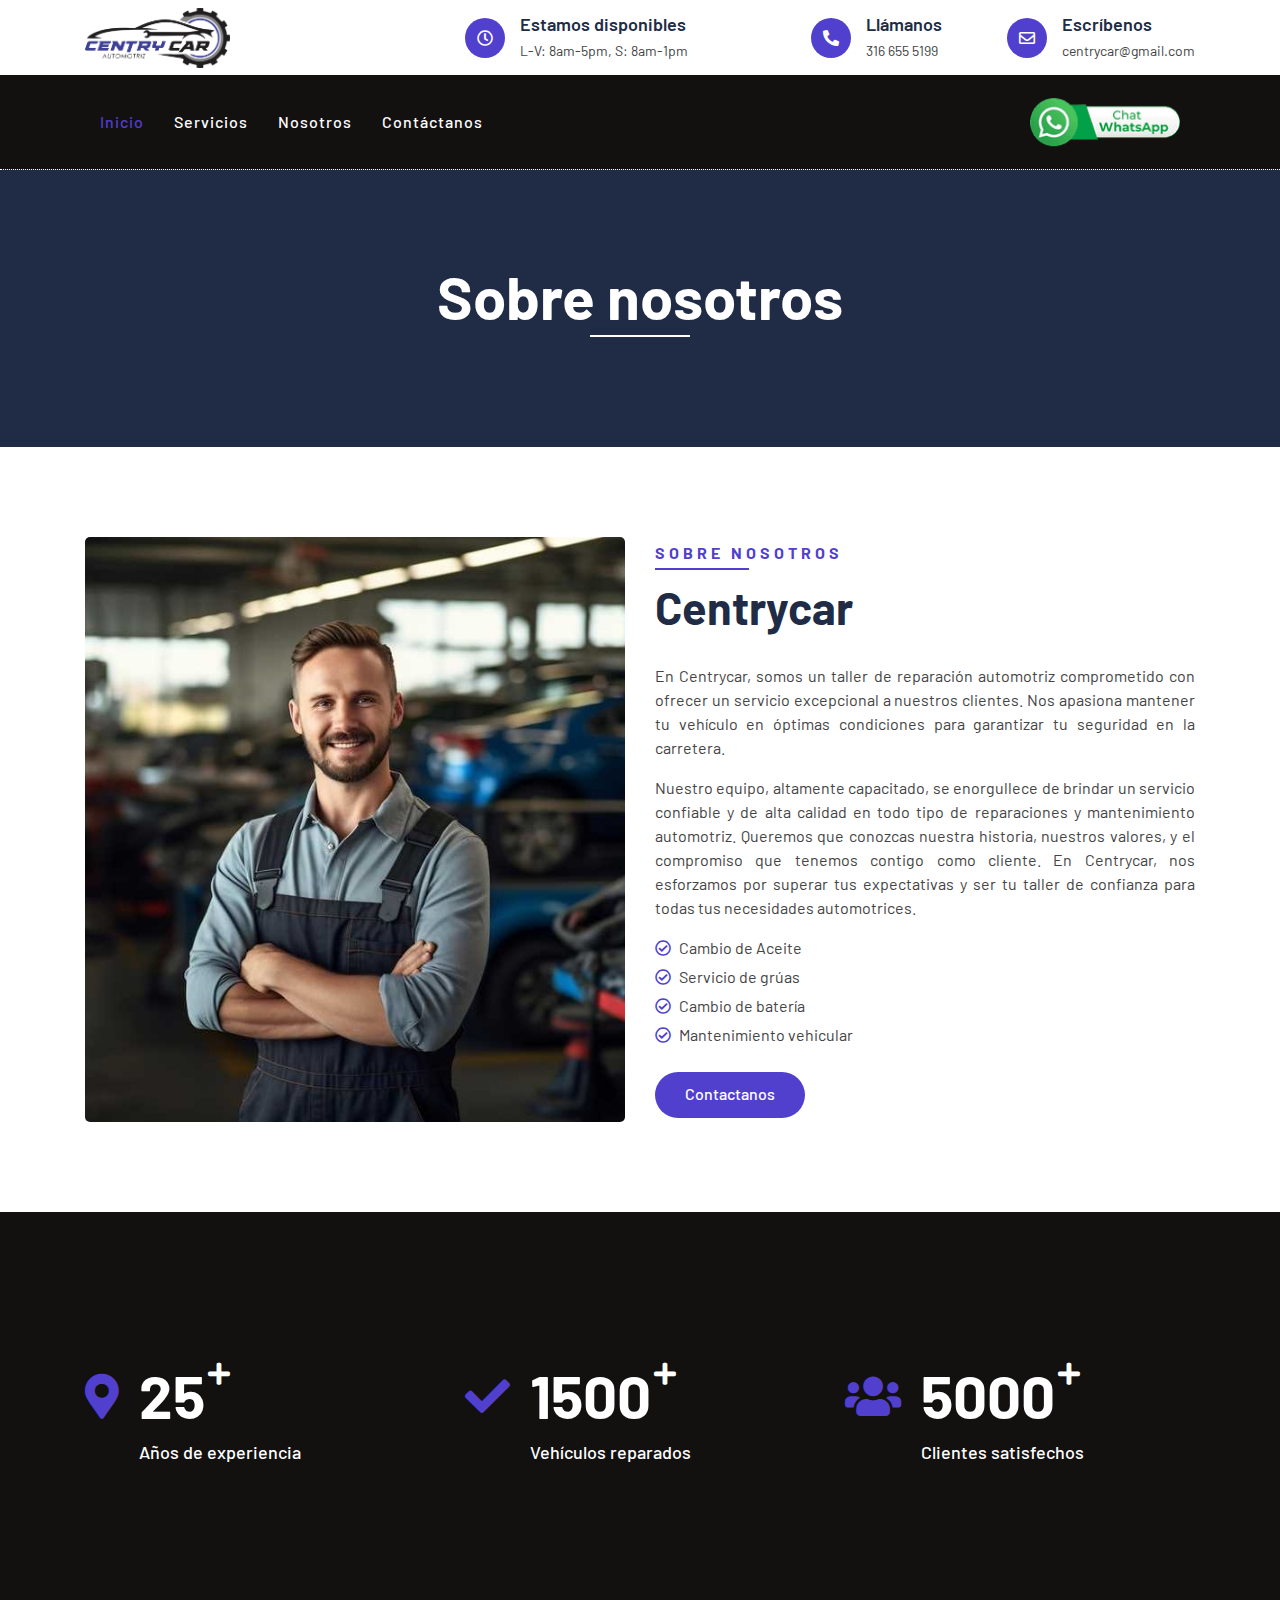
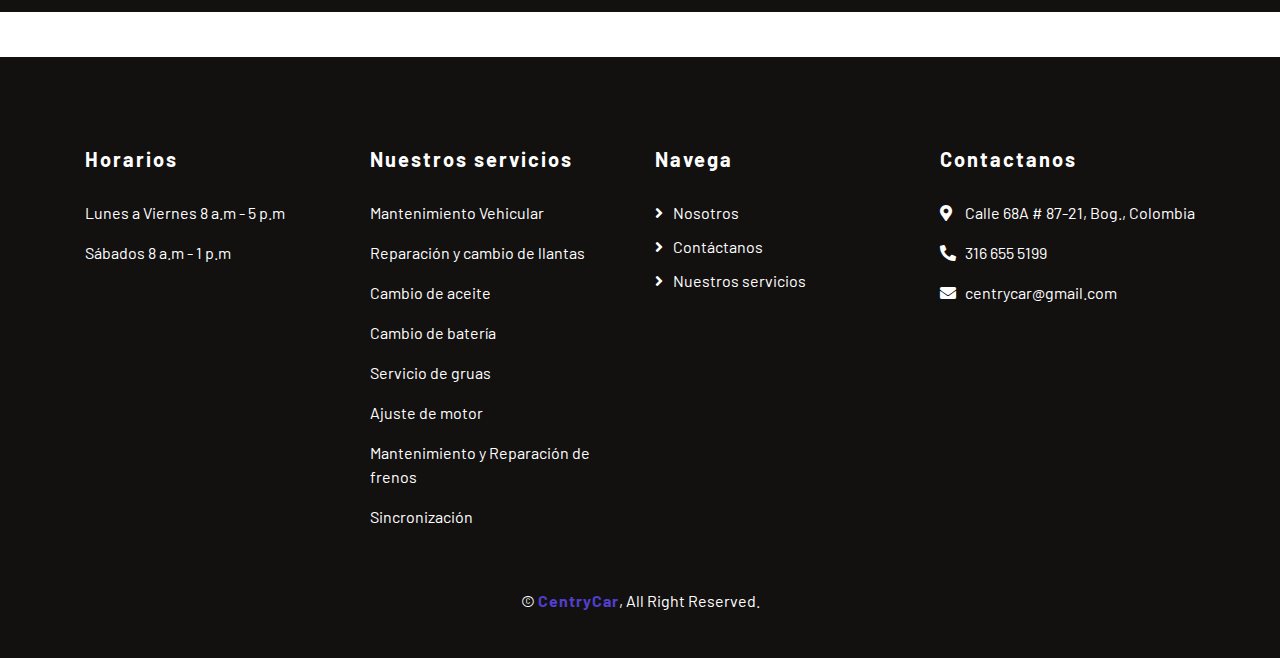
==== commit 2717f947: "se modifican algunos pequeños detalles" ====
--- a/about.html
+++ b/about.html
@@ -57,7 +57,7 @@
                                     </div>
                                     <div class="top-bar-text">
                                         <h3>Llámanos</h3>
-                                        <p>+57 316 655 5199</p>
+                                        <p>316 655 5199</p>
                                     </div>
                                 </div>
                             </div>
@@ -110,11 +110,7 @@
             <div class="container">
                 <div class="row">
                     <div class="col-12">
-                        <h2>About Us</h2>
-                    </div>
-                    <div class="col-12">
-                        <a href="">Home</a>
-                        <a href="">About Us</a>
+                        <h2>Sobre nosotros</h2>
                     </div>
                 </div>
             </div>
@@ -128,70 +124,63 @@
                 <div class="row align-items-center">
                     <div class="col-lg-6">
                         <div class="about-img">
-                            <img src="img/about.jpg" alt="Image">
+                            <img src="img/about.jpeg" alt="Image">
                         </div>
                     </div>
                     <div class="col-lg-6">
                         <div class="section-header text-left">
-                            <p>About Us</p>
-                            <h2>car washing and detailing</h2>
+                            <p>Sobre Nosotros</p>
+                            <h2>Centrycar</h2>
                         </div>
                         <div class="about-content">
                             <p>
-                                Lorem ipsum dolor sit amet elit. In vitae turpis. Donec in hendre dui, vel blandit massa. Ut vestibu suscipi cursus. Cras quis porta nulla, ut placerat risus. Aliquam nec magna eget velit luctus dictum
+                                En Centrycar, somos un taller de reparación automotriz comprometido con ofrecer un servicio excepcional a nuestros clientes. Nos apasiona mantener tu vehículo en óptimas condiciones para garantizar tu seguridad en la carretera.
+                            </p>
+                            <p>
+                                Nuestro equipo, altamente capacitado, se enorgullece de brindar un servicio confiable y de alta calidad en todo tipo de reparaciones y mantenimiento automotriz. Queremos que conozcas nuestra historia, nuestros valores, y el compromiso que tenemos contigo como cliente. En Centrycar, nos esforzamos por superar tus expectativas y ser tu taller de confianza para todas tus necesidades automotrices.
                             </p>
                             <ul>
-                                <li><i class="far fa-check-circle"></i>Seats washing</li>
-                                <li><i class="far fa-check-circle"></i>Vacuum cleaning</li>
-                                <li><i class="far fa-check-circle"></i>Interior wet cleaning</li>
-                                <li><i class="far fa-check-circle"></i>Window wiping</li>
+                                <li><i class="far fa-check-circle"></i>Cambio de Aceite</li>
+                                <li><i class="far fa-check-circle"></i>Servicio de grúas</li>
+                                <li><i class="far fa-check-circle"></i>Cambio de batería</li>
+                                <li><i class="far fa-check-circle"></i>Mantenimiento vehicular</li>
                             </ul>
-                            <a class="btn btn-custom" href="">Learn More</a>
-                        </div>
-                    </div>
-                </div>
-            </div>
-        </div>
-        <!-- About End -->
-        
+                            <a class="btn btn-custom" href="contact.html">Contactanos</a>
+                        </div>
+                    </div>
+                </div>
+            </div>
+        </div>
+        <!-- About End -->        
         
         <!-- Facts Start -->
         <div class="facts" data-parallax="scroll" data-image-src="img/facts.jpg">
             <div class="container">
                 <div class="row">
-                    <div class="col-lg-3 col-md-6">
+                    <div class="col-lg-4 col-md-6">
                         <div class="facts-item">
                             <i class="fa fa-map-marker-alt"></i>
                             <div class="facts-text">
                                 <h3 data-toggle="counter-up">25</h3>
-                                <p>Service Points</p>
-                            </div>
-                        </div>
-                    </div>
-                    <div class="col-lg-3 col-md-6">
-                        <div class="facts-item">
-                            <i class="fa fa-user"></i>
-                            <div class="facts-text">
-                                <h3 data-toggle="counter-up">350</h3>
-                                <p>Engineers & Workers</p>
-                            </div>
-                        </div>
-                    </div>
-                    <div class="col-lg-3 col-md-6">
-                        <div class="facts-item">
-                            <i class="fa fa-users"></i>
-                            <div class="facts-text">
-                                <h3 data-toggle="counter-up">1500</h3>
-                                <p>Happy Clients</p>
-                            </div>
-                        </div>
-                    </div>
-                    <div class="col-lg-3 col-md-6">
+                                <p>Años de experiencia</p>
+                            </div>
+                        </div>
+                    </div>
+                    <div class="col-lg-4 col-md-6">
                         <div class="facts-item">
                             <i class="fa fa-check"></i>
                             <div class="facts-text">
+                                <h3 data-toggle="counter-up">1500</h3>
+                                <p>Vehículos reparados</p>
+                            </div>
+                        </div>
+                    </div>
+                    <div class="col-lg-4 col-md-6">
+                        <div class="facts-item">                           
+                            <i class="fa fa-users"></i>
+                            <div class="facts-text">
                                 <h3 data-toggle="counter-up">5000</h3>
-                                <p>Projects Completed</p>
+                                <p>Clientes satisfechos</p>
                             </div>
                         </div>
                     </div>
@@ -237,7 +226,7 @@
                     <div class="footer-contact">
                         <h2>Contactanos</h2>
                         <p><i class="fa fa-map-marker-alt"></i>Calle 68A # 87-21, Bog., Colombia</p>
-                        <p><i class="fa fa-phone-alt"></i>+57 316 655 5199</p>
+                        <p><i class="fa fa-phone-alt"></i>316 655 5199</p>
                         <p><i class="fa fa-envelope"></i>centrycar@gmail.com</p>
                     </div>
                 </div>
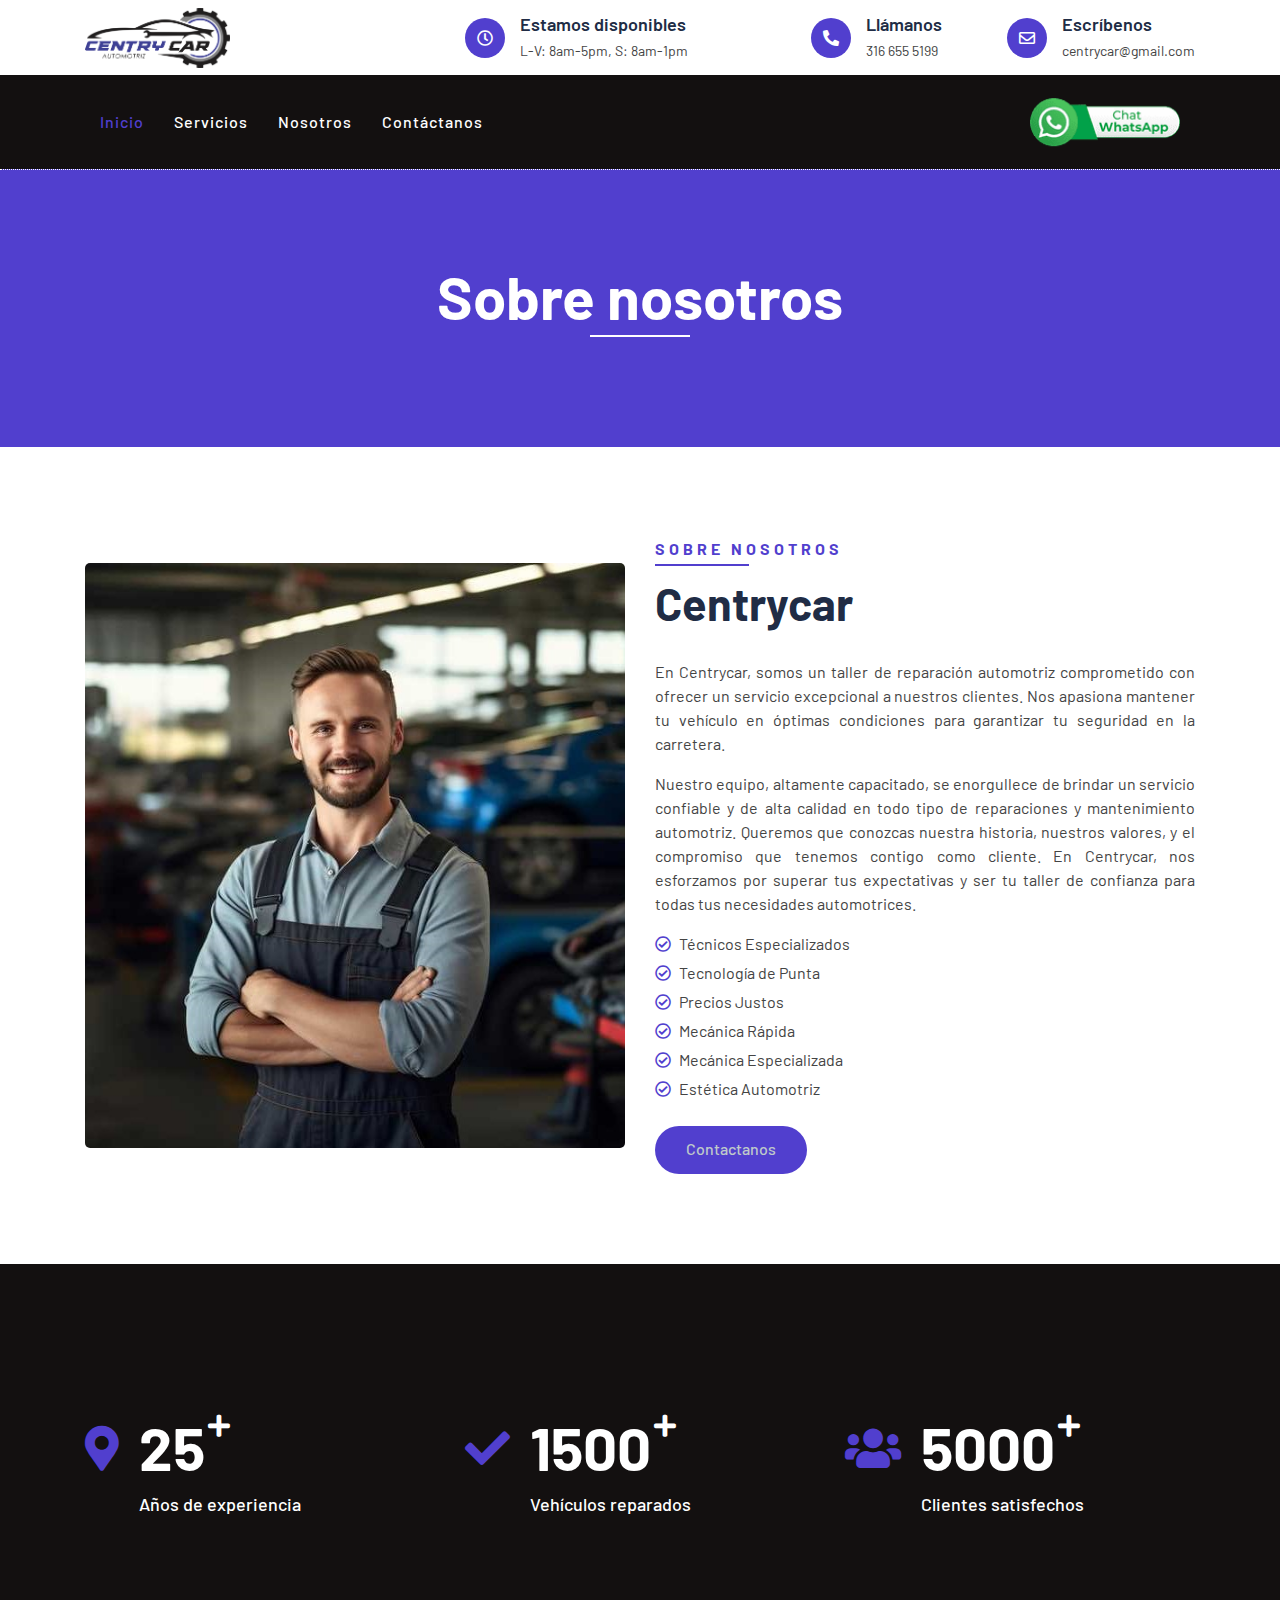
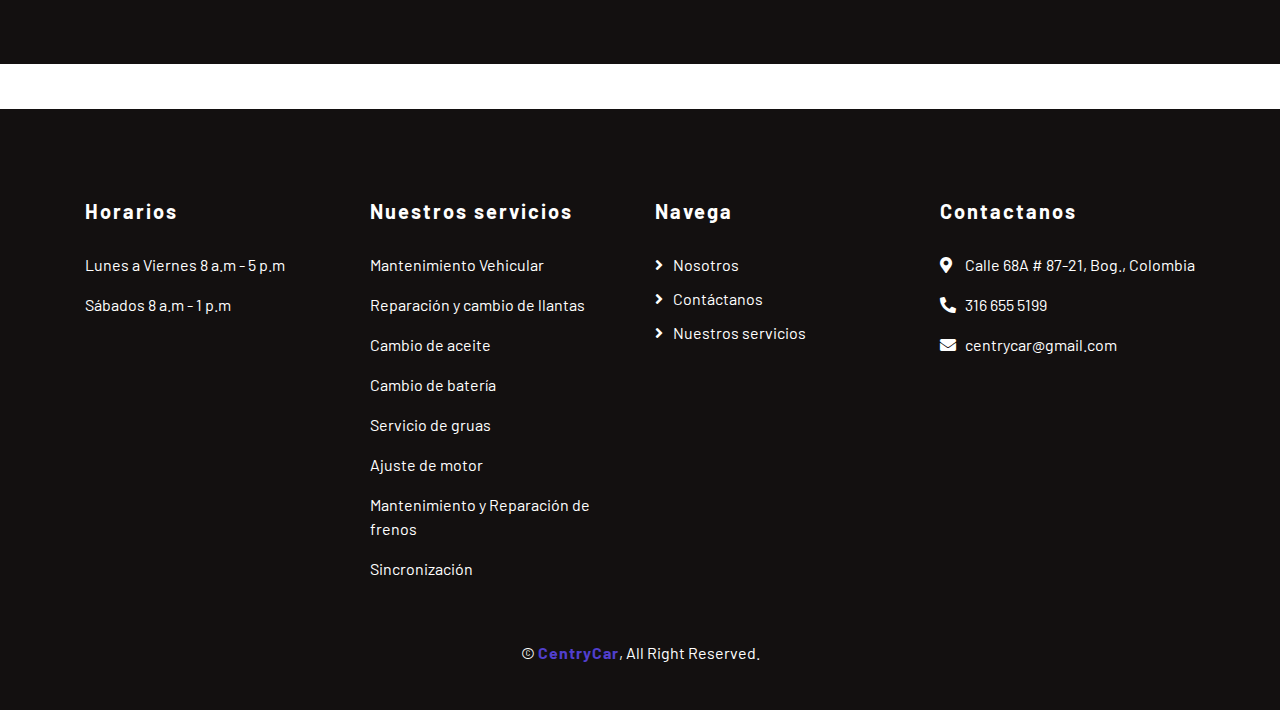
==== commit 8e06e3e7: "se modifican detalles solicitados por el cliente" ====
--- a/about.html
+++ b/about.html
@@ -140,10 +140,12 @@
                                 Nuestro equipo, altamente capacitado, se enorgullece de brindar un servicio confiable y de alta calidad en todo tipo de reparaciones y mantenimiento automotriz. Queremos que conozcas nuestra historia, nuestros valores, y el compromiso que tenemos contigo como cliente. En Centrycar, nos esforzamos por superar tus expectativas y ser tu taller de confianza para todas tus necesidades automotrices.
                             </p>
                             <ul>
-                                <li><i class="far fa-check-circle"></i>Cambio de Aceite</li>
-                                <li><i class="far fa-check-circle"></i>Servicio de grúas</li>
-                                <li><i class="far fa-check-circle"></i>Cambio de batería</li>
-                                <li><i class="far fa-check-circle"></i>Mantenimiento vehicular</li>
+                                <li><i class="far fa-check-circle"></i>Técnicos Especializados</li>
+                                <li><i class="far fa-check-circle"></i>Tecnología de Punta</li>
+                                <li><i class="far fa-check-circle"></i>Precios Justos</li>
+                                <li><i class="far fa-check-circle"></i>Mecánica Rápida</li>
+                                <li><i class="far fa-check-circle"></i>Mecánica Especializada</li>
+                                <li><i class="far fa-check-circle"></i>Estética Automotriz</li>
                             </ul>
                             <a class="btn btn-custom" href="contact.html">Contactanos</a>
                         </div>
--- a/css/style.css
+++ b/css/style.css
@@ -35,11 +35,10 @@
     text-align: center; 
     font-size: 16px;
     font-weight: 500;
-    color: #ffffff;
-    background: #513fce;
-    border: none;
+    color: #bfc9ca;
+    background: #513fce;
     border-radius: 60px;
-    box-shadow: inset 0 0 0 0 #131010;
+    box-shadow: inset 0 0 0 0 #bfc9ca;
     transition: ease-out 0.5s;
     -webkit-transition: ease-out 0.5s;
     -moz-transition: ease-out 0.5s;
@@ -47,8 +46,9 @@
 
 .btn.btn-custom:hover {
     color: #513fce;
-    background: #131010;
-    box-shadow: inset 200px 0 0 0 #131010;
+    background: #bfc9ca;
+    box-shadow: inset 200px 0 0 0 #bfc9ca;
+    border: #513fce;
 }
 
 .btn:focus,
@@ -128,7 +128,7 @@
     right: 15px;
     bottom: 15px;
     transition: .5s;
-    background: #4634c1;
+    background: #513fce;
     border-radius: 44px;
     z-index: 9;
 }
@@ -405,13 +405,18 @@
     z-index: 2;
 }
 
-.carousel .carousel-text h3 {
-    color: #513fce;
-    font-size: 20px;
+.carousel .carousel-text h2 {
+    color: #ffffff;
+    font-size: 30px;
     font-weight: 700;
     letter-spacing: 4px;
     text-transform: uppercase;
     margin-bottom: 0px;
+    text-shadow: 
+        -2px -2px 0px #513fce, 
+        2px -2px 0px #513fce,  
+        -2px 2px 0px #513fce,  
+        2px 2px 0px #513fce;   
 }
 
 .carousel .carousel-text h1 {
@@ -552,7 +557,7 @@
     margin-bottom: 45px;
     padding: 90px 0;
     text-align: center;
-    background: #202C45;
+    background: #513fce;
     border-top: 1px dotted #ffffff;
 }
 
@@ -758,7 +763,14 @@
 }
 
 .service .service-item i {
-    color: #202C45;
+    color: #513fce;
+    font-size: 75px;
+    line-height: 75px;
+    margin-bottom: 20px;
+}
+
+.cardsmall i {
+    color: #513fce;
     font-size: 75px;
     line-height: 75px;
     margin-bottom: 20px;
@@ -1189,139 +1201,6 @@
     background: #513fce;
 }
 
-/*******************************/
-/*********** Blog CSS **********/
-/*******************************/
-.blog {
-    position: relative;
-    width: 100%;
-    padding: 45px 0 0 0;
-}
-
-.blog .blog-item {
-    margin-bottom: 45px;
-}
-
-.blog .blog-img {
-    position: relative;
-    width: 100%;
-}
-
-.blog .blog-img img {
-    width: 100%;
-    border-radius: 5px;
-}
-
-.blog .meta-date {
-    position: absolute;
-    width: 70px;
-    height: 70px;
-    bottom: 10%;
-    left: calc(50% - 35px);
-    display: flex;
-    align-items: center;
-    justify-content: center;
-    flex-direction: column;
-    border-radius: 70px;
-    background: #202C45;
-    color: #ffffff;
-    opacity: 0;
-    transition: .5s;
-}
-
-.blog .meta-date span {
-    font-size: 14px;
-    font-weight: 400;
-    letter-spacing: 1px;
-}
-
-.blog .meta-date strong {
-    font-size: 16px;
-    font-weight: 700;
-    line-height: 16px;
-    letter-spacing: 3px;
-    text-transform: uppercase;
-}
-
-.blog .blog-item:hover .meta-date {
-    bottom: calc(50% - 35px);
-    opacity: 1;
-}
-
-.blog .blog-text {
-    padding: 25px 0 20px 0;
-}
-
-.blog .blog-text h3 {
-    font-size: 22px;
-    font-weight: 700;
-}
-
-.blog .blog-text h3 a {
-    color: #202C45;
-}
-
-.blog .blog-text h3 a:hover {
-    color: #513fce;
-}
-
-.blog .blog-text p {
-    margin: 0;
-}
-
-.blog .blog-meta {
-    display: flex;
-}
-
-.blog .blog-meta p {
-    margin: 0;
-    font-size: 14px;
-    line-height: 14px;
-    padding: 0 10px;
-    border-right: 1px solid rgba(0, 0, 0, .15);
-}
-
-.blog .blog-meta p:first-child {
-    padding-left: 0;
-}
-
-.blog .blog-meta p:last-child {
-    padding-right: 0;
-    border: none;
-}
-
-.blog .blog-meta i {
-    color: #999999;
-    margin-right: 5px;
-}
-
-.blog .blog-meta a {
-    color: #999999;
-}
-
-.blog .blog-meta a:hover {
-    color: #513fce;
-}
-
-.blog .pagination {
-    margin-bottom: 15px;
-}
-
-.blog .pagination .page-link {
-    color: #202C45;
-    border-radius: 0;
-    border-color: #202C45;
-}
-
-.blog .pagination .page-link:hover,
-.blog .pagination .page-item.active .page-link {
-    color: #513fce;
-    background: #202C45;
-}
-
-.blog .pagination .disabled .page-link {
-    color: #999999;
-}
 
 
 /*******************************/
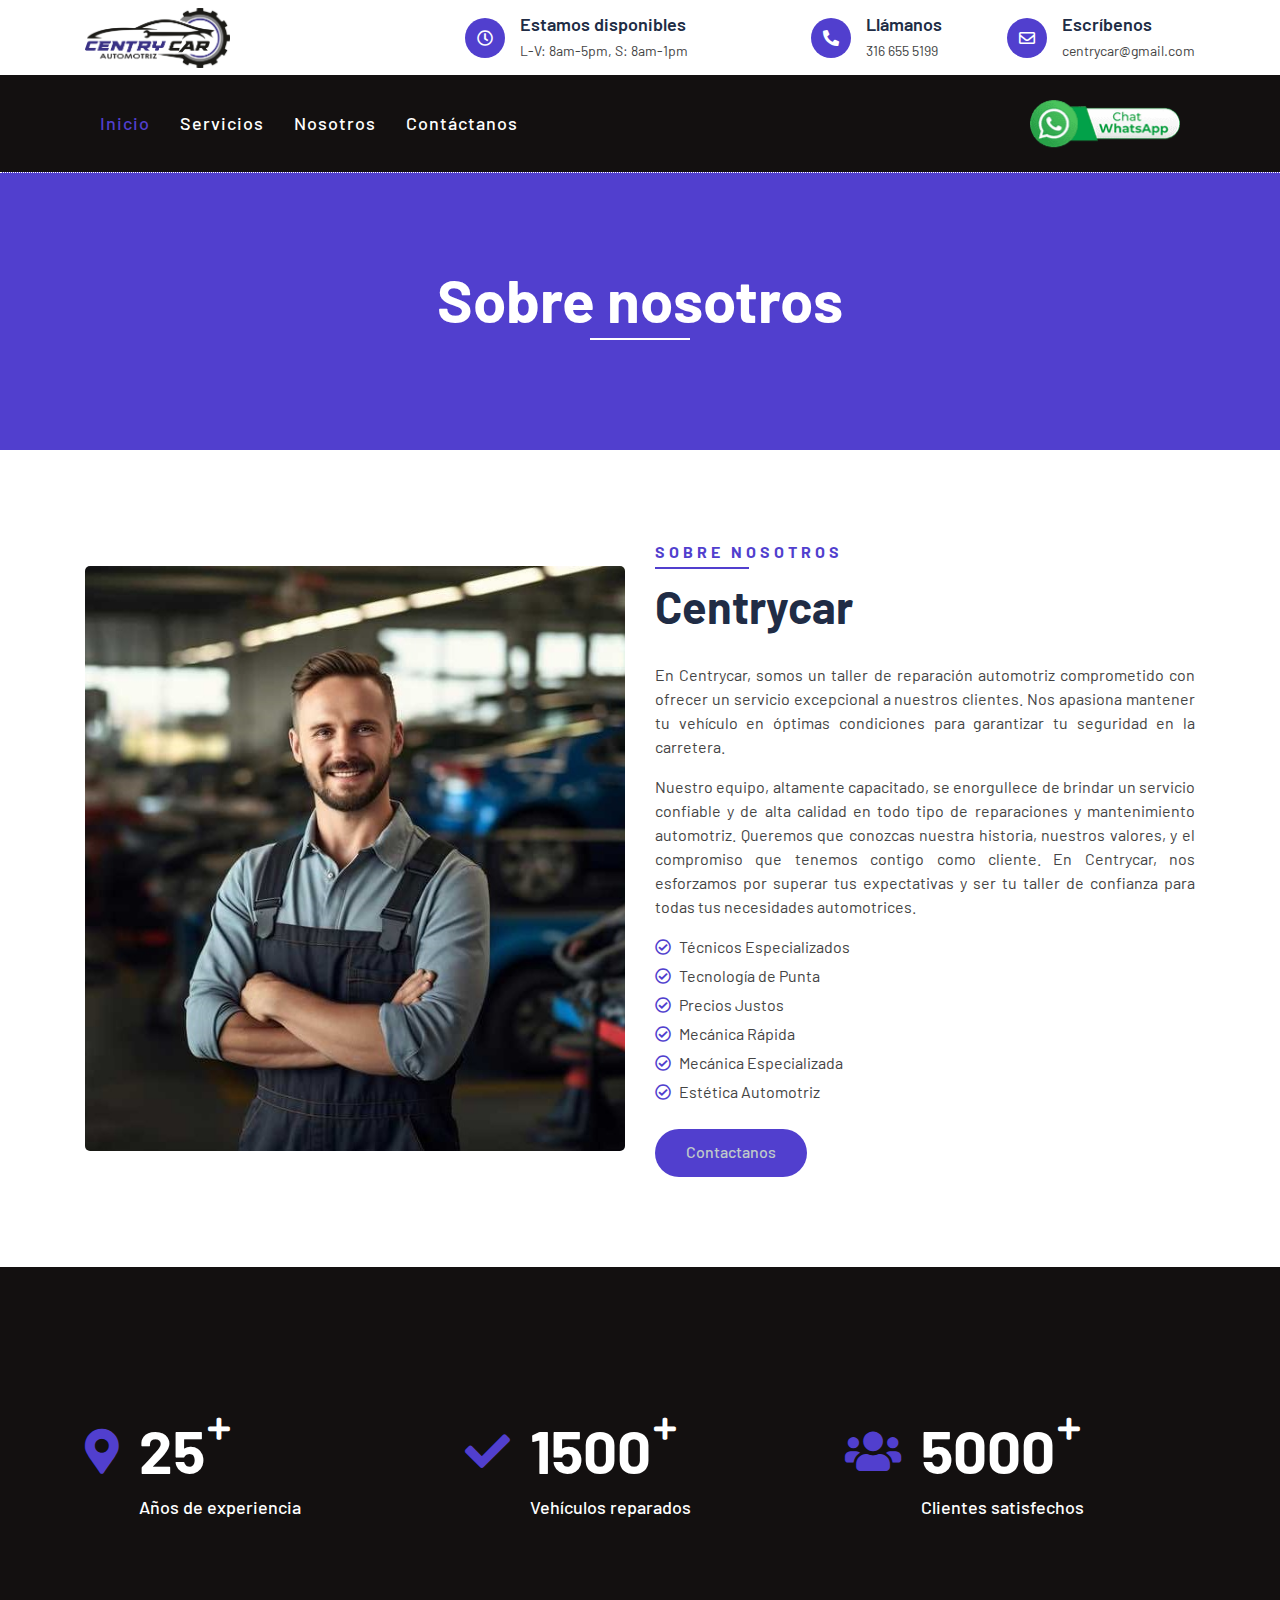
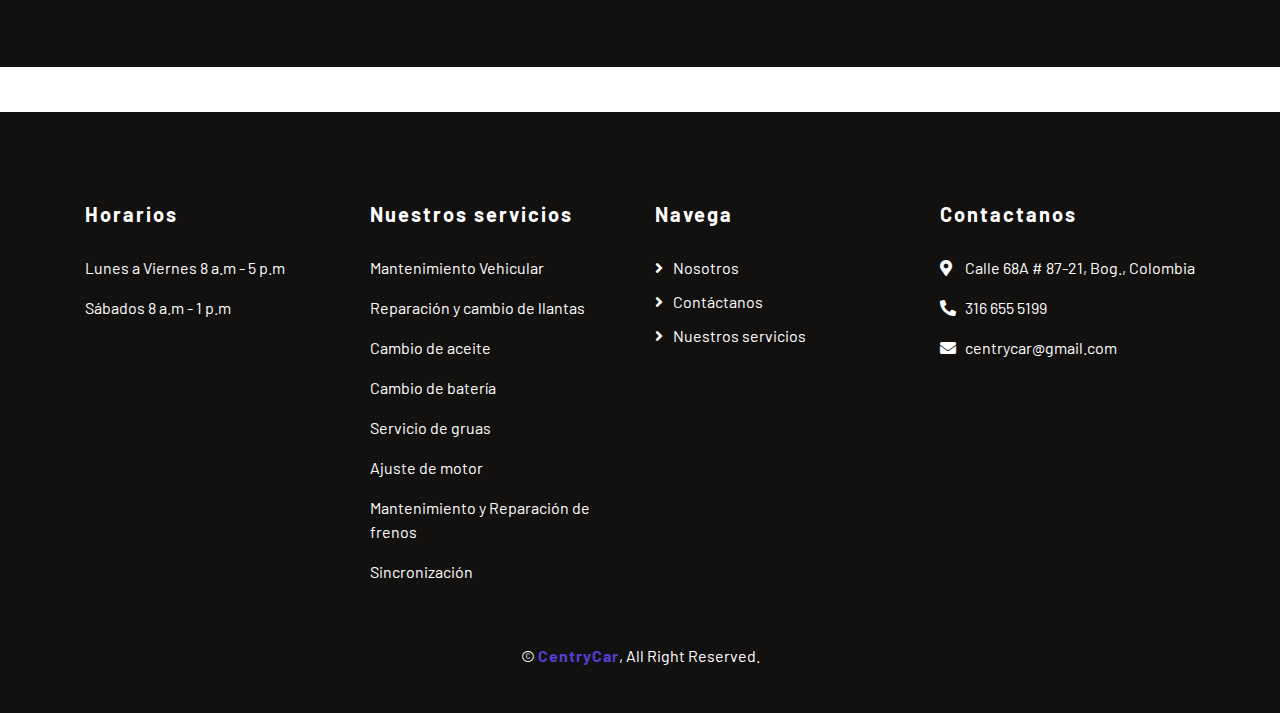
==== commit 129adeb2: "se modifican detalles solicitados por el cliente" ====
--- a/about.html
+++ b/about.html
@@ -2,7 +2,7 @@
 <html lang="en">
     <head>
         <meta charset="utf-8">
-        <title>AutoWash - Car Wash Website Template</title>
+        <title>Centry Car Automotriz</title>
         <meta content="width=device-width, initial-scale=1.0" name="viewport">
         <meta content="Free Website Template" name="keywords">
         <meta content="Free Website Template" name="description">
--- a/css/style.css
+++ b/css/style.css
@@ -258,6 +258,7 @@
     padding: 15px;
     font-weight: 500;
     letter-spacing: 1px;
+    font-size: large;
 }
 
 .navbar-dark .navbar-nav .nav-link:hover,
@@ -1160,47 +1161,57 @@
 /*******************************/
 /******* Testimonial CSS *******/
 /*******************************/
-.testimonial {
-    position: relative;
-    width: 100%;
-    padding: 60px 0;
-}
-.testimonial .testimonials-carousel {
-    position: relative;
-    width: calc(100% + 30px);
-    margin: 0 -15px;
-}
-.testimonial .testimonial-item {
-    position: center;
-    width: 100%;
-    padding: 0 10px;
-    display: flex;
-}
-.testimonial .testimonial-item img {
-    width: 120px;
-    height: 120px;
-    transform: scale(.9);
+.testimonial { 
+    position: relative; 
+    width: 100%; 
+    padding: 60px 0; 
+} 
+
+.testimonial .testimonials-carousel { 
+    position: relative; 
+    width: calc(100% + 30px); 
+    margin: 0 -15px; 
+} 
+
+.testimonial .testimonial-item { 
+    position: relative; 
+    width: 100%; 
+    padding: 0 10px; 
+    display: flex;
+    justify-content: center; 
+    align-items: center; 
+} 
+
+.testimonial .testimonial-item img { 
+    width: 120px; 
+    height: 120px; 
+    transform: scale(.9); 
     transition: 2s;
-}
-.testimonial .owl-item.center .testimonial-item img {
-    transform: scale(1);
-}
-.testimonial .owl-dots {
-    margin-top: 30px;
-    text-align: center;
-}
-.testimonial .owl-dot {
-    display: inline-block;
-    margin: 0 10px;
-    width: 16px;
-    height: 16px;
-    border-radius: 50%;
-    background: #dddddd;
-}
-.testimonial .owl-dot.active {
-    background: #513fce;
-}
-
+    margin: 0 auto; 
+    display: block; 
+} 
+
+.testimonial .owl-item.center .testimonial-item img { 
+    transform: scale(1); 
+} 
+
+.testimonial .owl-dots { 
+    margin-top: 30px; 
+    text-align: center; 
+} 
+
+.testimonial .owl-dot { 
+    display: inline-block; 
+    margin: 0 10px; 
+    width: 16px; 
+    height: 16px; 
+    border-radius: 50%; 
+    background: #dddddd; 
+} 
+
+.testimonial .owl-dot.active { 
+    background: #513fce; 
+}
 
 
 /*******************************/
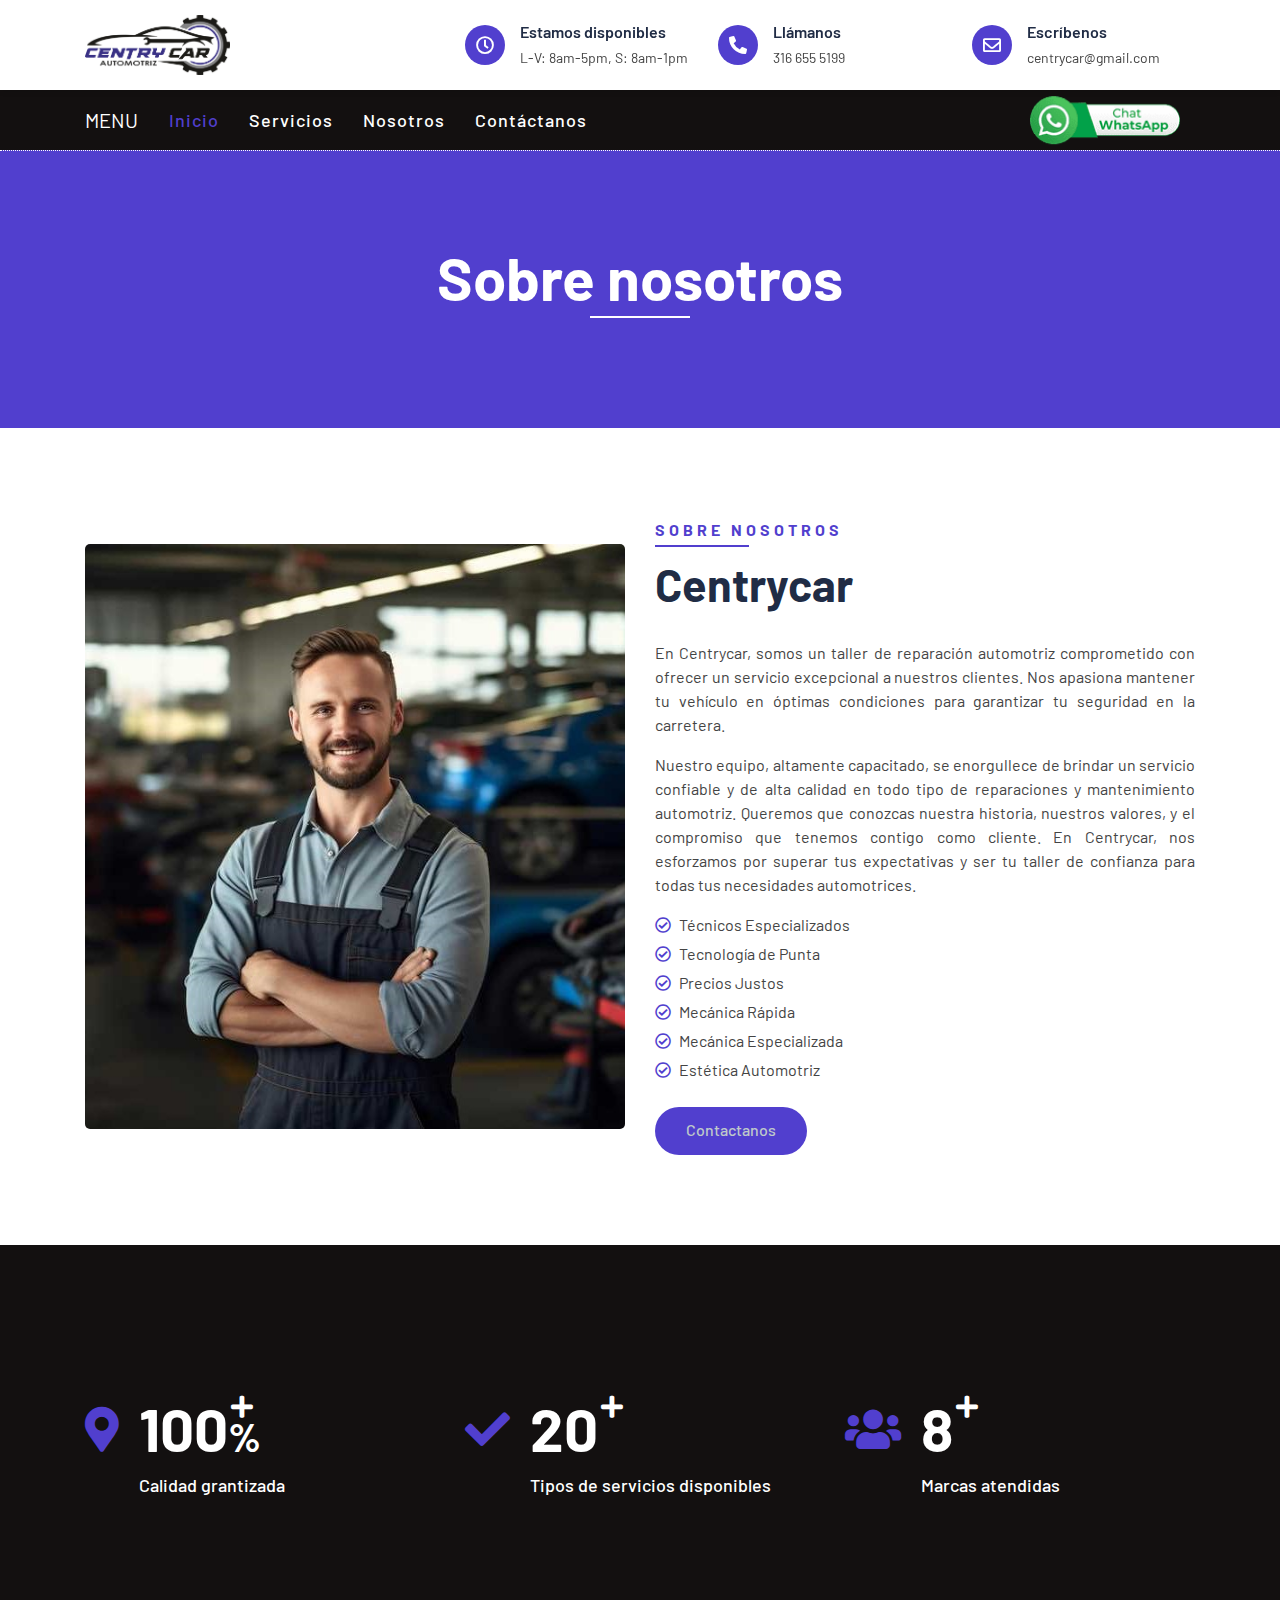
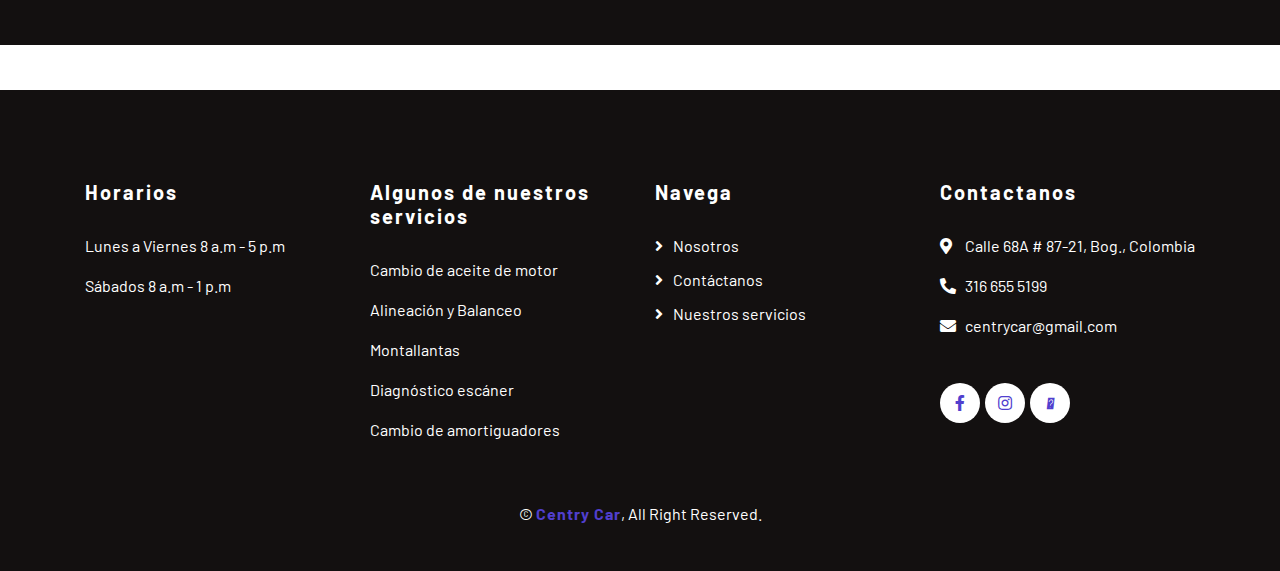
==== commit f02de7f8: "se modifican los estilos de la barra superior para que las dos barra queden fijas" ====
--- a/about.html
+++ b/about.html
@@ -19,7 +19,7 @@
         <link href="lib/flaticon/font/flaticon.css" rel="stylesheet">
         <link href="lib/animate/animate.min.css" rel="stylesheet">
         <link href="lib/owlcarousel/assets/owl.carousel.min.css" rel="stylesheet">
-
+        <link rel="stylesheet" href="https://cdnjs.cloudflare.com/ajax/libs/font-awesome/6.6.0/css/all.min.css" integrity="sha512-Kc323vGBEqzTmouAECnVceyQqyqdsSiqLQISBL29aUW4U/M7pSPA/gEUZQqv1cwx4OnYxTxve5UMg5GT6L4JJg==" crossorigin="anonymous" referrerpolicy="no-referrer" />
         <!-- Template Stylesheet -->
         <link href="css/style.css" rel="stylesheet">
     </head>
@@ -163,8 +163,8 @@
                         <div class="facts-item">
                             <i class="fa fa-map-marker-alt"></i>
                             <div class="facts-text">
-                                <h3 data-toggle="counter-up">25</h3>
-                                <p>Años de experiencia</p>
+                                <h3 data-toggle="counter-up">100</h3><h1>%</h1>
+                                <p>Calidad grantizada</p>
                             </div>
                         </div>
                     </div>
@@ -172,8 +172,8 @@
                         <div class="facts-item">
                             <i class="fa fa-check"></i>
                             <div class="facts-text">
-                                <h3 data-toggle="counter-up">1500</h3>
-                                <p>Vehículos reparados</p>
+                                <h3 data-toggle="counter-up">20</h3>
+                                <p>Tipos de servicios disponibles</p>
                             </div>
                         </div>
                     </div>
@@ -181,8 +181,8 @@
                         <div class="facts-item">                           
                             <i class="fa fa-users"></i>
                             <div class="facts-text">
-                                <h3 data-toggle="counter-up">5000</h3>
-                                <p>Clientes satisfechos</p>
+                                <h3 data-toggle="counter-up">8</h3>
+                                <p>Marcas atendidas</p>
                             </div>
                         </div>
                     </div>
@@ -192,53 +192,54 @@
         <!-- Facts End -->
 
 
-       <!-- Footer Start -->
-       <div class="footer">
-        <div class="container">
-            <div class="row">
-                <div class="col-lg-3 col-md-6">
-                    <div class="footer-newsletter">
-                        <h2>Horarios</h2>
-                        <p>Lunes a Viernes 8 a.m - 5 p.m</p>
-                        <p>Sábados 8 a.m - 1 p.m</p>
-                    </div>
-                </div>
-                <div class="col-lg-3 col-md-6">
-                    <div class="footer-link">
-                        <h2>Nuestros servicios</h2>
-                        <p>Mantenimiento Vehicular</p>
-                        <p>Reparación y cambio de llantas</p>
-                        <p>Cambio de aceite</p>
-                        <p>Cambio de batería</p>
-                        <p>Servicio de gruas</p>
-                        <p>Ajuste de motor</p>
-                        <p>Mantenimiento y Reparación de frenos</p>
-                        <p>Sincronización</p>
-                    </div>
-                </div>
-                <div class="col-lg-3 col-md-6">
-                    <div class="footer-link">
-                        <h2>Navega</h2>
-                        <a href="about.html">Nosotros</a>
-                        <a href="contact.html">Contáctanos</a>
-                        <a href="service.html">Nuestros servicios</a>
-                    </div>
-                </div>
-                <div class="col-lg-3 col-md-6">
-                    <div class="footer-contact">
-                        <h2>Contactanos</h2>
-                        <p><i class="fa fa-map-marker-alt"></i>Calle 68A # 87-21, Bog., Colombia</p>
-                        <p><i class="fa fa-phone-alt"></i>316 655 5199</p>
-                        <p><i class="fa fa-envelope"></i>centrycar@gmail.com</p>
-                    </div>
-                </div>
-            </div>
-        </div>
-        <div class="container copyright">
-            <p>&copy; <a href="#">CentryCar</a>, All Right Reserved.</p>
-        </div>
-    </div>
-    <!-- Footer End -->
+        <!-- Footer Start -->
+        <div class="footer">
+            <div class="container">
+                <div class="row">
+                    <div class="col-lg-3 col-md-6">
+                        <div class="footer-newsletter">
+                            <h2>Horarios</h2>
+                            <p>Lunes a Viernes 8 a.m - 5 p.m</p>
+                            <p>Sábados 8 a.m - 1 p.m</p>
+                        </div>
+                    </div>
+                    <div class="col-lg-3 col-md-6">
+                        <div class="footer-link">
+                            <h2>Algunos de nuestros servicios</h2>
+                            <p>Cambio de aceite de motor</p>
+                            <p>Alineación y Balanceo</p>
+                            <p>Montallantas</p>
+                            <p>Diagnóstico escáner</p>
+                            <p>Cambio de amortiguadores</p>
+                        </div>
+                    </div>
+                    <div class="col-lg-3 col-md-6">
+                        <div class="footer-link">
+                            <h2>Navega</h2>
+                            <a href="about.html">Nosotros</a>
+                            <a href="contact.html">Contáctanos</a>
+                            <a href="service.html">Nuestros servicios</a>
+                        </div>
+                    </div>
+                    <div class="col-lg-3 col-md-6">
+                        <div class="footer-contact">
+                            <h2>Contactanos</h2>
+                            <p><i class="fa fa-map-marker-alt"></i>Calle 68A # 87-21, Bog., Colombia</p>
+                            <p><i class="fa fa-phone-alt"></i>316 655 5199</p>
+                            <p><i class="fa fa-envelope"></i>centrycar@gmail.com</p>
+                        </div>
+                        <div class="footer-social">
+                            <a class="btn" href="https://www.facebook.com/profile.php?id=61568593861665&locale=es_LA"><i class="fab fa-facebook-f"></i></a>
+                            <a class="btn" href="https://www.instagram.com/centrycar_automotriz/"><i class="fab fa-instagram"></i></a>
+                            <a class="btn" href="https://www.tiktok.com/@centrycar_automotriz"><i class="fa-brands fa-tiktok"></i></a>
+                    </div>
+                </div>
+            </div>
+            <div class="container copyright">
+                <p>&copy; <a href="#">Centry Car</a>, All Right Reserved.</p>
+            </div>
+        </div>
+        <!-- Footer End -->
         
         <!-- Back to top button -->
         <a href="#" class="back-to-top"><i class="fa fa-chevron-up"></i></a>
--- a/css/style.css
+++ b/css/style.css
@@ -6,6 +6,7 @@
     font-weight: 400;
     background: #ffffff;
     font-family: 'Barlow', sans-serif;
+    padding-top: 150px;
 }
 
 h1,
@@ -143,45 +144,43 @@
 }
 
 
-/**********************************/
-/********** Top Bar CSS ***********/
+/**********************************/ 
+/********** Top Bar CSS ***********/ 
 /**********************************/
 .top-bar {
-    position: relative;
-    height: 75px;
+    position: fixed;
+    width: 100%;
+    height: 90px;
+    background: #ffffff;
+    z-index: 1000;
+    top: 0;
+    left: 0;
+    box-shadow: 0 2px 5px rgba(0, 0, 0, .1);
+}
+
+.top-bar .container {
+    height: 100%;
+}
+
+.top-bar .row {
+    height: 100%;
+}
+
+.top-bar .logo {
+    padding: 15px 0;
     display: flex;
     align-items: center;
-    background: #ffffff;
-}
-
-.top-bar .logo {
-    text-align: left;
-    overflow: hidden;
-}
-
-.top-bar .logo h1 {
-    margin: -4px 0 0 0;
-    color: #513fce;
-    font-size: 50px;
-    line-height: 50px;
-    font-weight: 800;
-    letter-spacing: 1px;
-    font-style: italic;
-}
-
-.top-bar .logo h1 span {
-    color: #202C45;
 }
 
 .top-bar .logo img {
-    max-width: 100%;
     max-height: 60px;
+    width: auto;
 }
 
 .top-bar .top-bar-item {
     display: flex;
     align-items: center;
-    justify-content: flex-end;
+    height: 100%;
 }
 
 .top-bar .top-bar-icon {
@@ -191,13 +190,20 @@
     align-items: center;
     justify-content: center;
     background: #513fce;
-    border-radius: 40px;
+    border-radius: 50%;
+    flex-shrink: 0;
 }
 
 .top-bar .top-bar-icon i {
     margin: 0;
-    color: #ffffff;
-    font-size: 16px;
+    color: #ffffff; 
+    font-size: 18px; 
+}
+
+.top-bar .top-bar-icon:hover {
+    background: #4433b3; 
+    transform: scale(1.05); 
+    transition: all 0.3s ease; 
 }
 
 .top-bar .top-bar-text {
@@ -206,59 +212,40 @@
 
 .top-bar .top-bar-text h3 {
     margin: 0 0 5px 0;
-    font-size: 18px;
+    font-size: 16px;
     font-weight: 600;
 }
 
 .top-bar .top-bar-text p {
     margin: 0;
     font-size: 14px;
-    font-weight: 400;
-}
-
-@media (max-width: 991.98px) {
-    .top-bar .logo {
-        text-align: center;
-    }
-}
-
-
-/**********************************/
-/*********** Nav Bar CSS **********/
+}
+
+/**********************************/ 
+/*********** Nav Bar CSS **********/ 
 /**********************************/
 .nav-bar {
-    position: relative;
+    position: fixed;
+    width: 100%;
+    top: 90px;
+    left: 0;
     background: #131010;
-}
-
-.nav-bar.nav-sticky {
-    position: fixed;
-    width: 100%;
-    top: 0;
-    left: 0;
-    box-shadow: 0 2px 5px rgba(0, 0, 0, .3);
     z-index: 999;
 }
 
 .nav-bar .navbar {
-    padding: 20px 0;
+    padding: 0;
+    height: 60px;
     background: #131010 !important;
-    transition: .3s;
-}
-
-.nav-bar.nav-sticky .navbar {
-    padding: 5px 0;
-}
-
-.navbar-dark .navbar-nav .nav-link,
-.navbar-dark .navbar-nav .nav-link:focus,
-.navbar-dark .navbar-nav .nav-link:hover,
-.navbar-dark .navbar-nav .nav-link.active {
-    color: #ffffff;
-    padding: 15px;
+}
+
+.navbar-dark .navbar-nav .nav-link {
+    color: #ffffff;
+    padding: 0 15px;
     font-weight: 500;
     letter-spacing: 1px;
     font-size: large;
+    line-height: 60px;
 }
 
 .navbar-dark .navbar-nav .nav-link:hover,
@@ -266,82 +253,70 @@
     color: #513fce;
 }
 
-.nav-bar .dropdown-menu {
-    margin-top: 0;
-    border: 0;
-    border-radius: 0;
-    background: #f8f9fa;
-}
-
-.nav-bar .btn.btn-custom {
-    color: #202C45;
-    background: #ffffff;
-    box-shadow: inset 0 0 0 0 #513fce;
-}
-
-.nav-bar .btn:hover {
-    color: #ffffff;
-    background: #513fce;
-    box-shadow: inset 200px 0 0 0 #513fce;
-}
-
-@media (min-width: 992px) {
-    .nav-bar .navbar-brand {
-        display: none;
-    }
-}
-
+/* Ajustes responsive */
 @media (max-width: 991.98px) {
-    .navbar-dark .navbar-nav .nav-link,
-    .navbar-dark .navbar-nav .nav-link:focus,
-    .navbar-dark .navbar-nav .nav-link:hover,
-    .navbar-dark .navbar-nav .nav-link.active {
-        padding: 5px 0;
+    .top-bar {
+        height: 75px;
     }
     
-    .nav-bar .dropdown-menu {
-        box-shadow: none;
+    .nav-bar {
+        top: 75px;
     }
     
-    .nav-bar .btn {
-        display: none;
-    }
+    .nav-bar .navbar {
+        padding: 10px 0;
+        height: auto;
+    }
+    
+    .navbar-dark .navbar-nav .nav-link {
+        line-height: 40px;
+    }
+    
+    .top-bar .top-bar-item {
+        justify-content: center;
+        margin-top: 15px;
+    }
+}
+
+body {
+    padding-top: 150px;
 }
 
 .navbar .whatsapp-icon-large {
     position: absolute;
-    right: 15px; 
-    top: 50%; 
+    right: 15px;
+    top: 50%;
     transform: translateY(-50%);
 }
 
 .navbar .whatsapp-icon-large img {
-    width: 150px; 
+    width: 150px;
     transition: transform 0.3s ease;
 }
 
 .navbar .whatsapp-icon-large:hover img {
-    transform: scale(1.2);
+    transform: scale(1.1);
 }
 
 .navbar .whatsapp-icon-small {
-    display: none; 
+    display: none;
 }
 
 @media (max-width: 767px) {
     .navbar .whatsapp-icon-large {
         display: none;
     }
-
+    
     .navbar .whatsapp-icon-small {
-        display: inline-block; 
-        margin-right: 10px; 
-    }
-
+        display: inline-block;
+        margin-right: 10px;
+    }
+    
     .navbar .whatsapp-icon-small img {
-        width: 40px; 
-    }
-}
+        width: 40px;
+    }
+}
+
 
 /*******************************/
 /********** Hero CSS ***********/
@@ -833,6 +808,12 @@
     display: inline-block;
     color: #ffffff;
     font-size: 60px;
+    font-weight: 700;
+}
+.facts .facts-text h1 {
+    position: relative;
+    display: inline-block;
+    color: #ffffff;
     font-weight: 700;
 }
 
